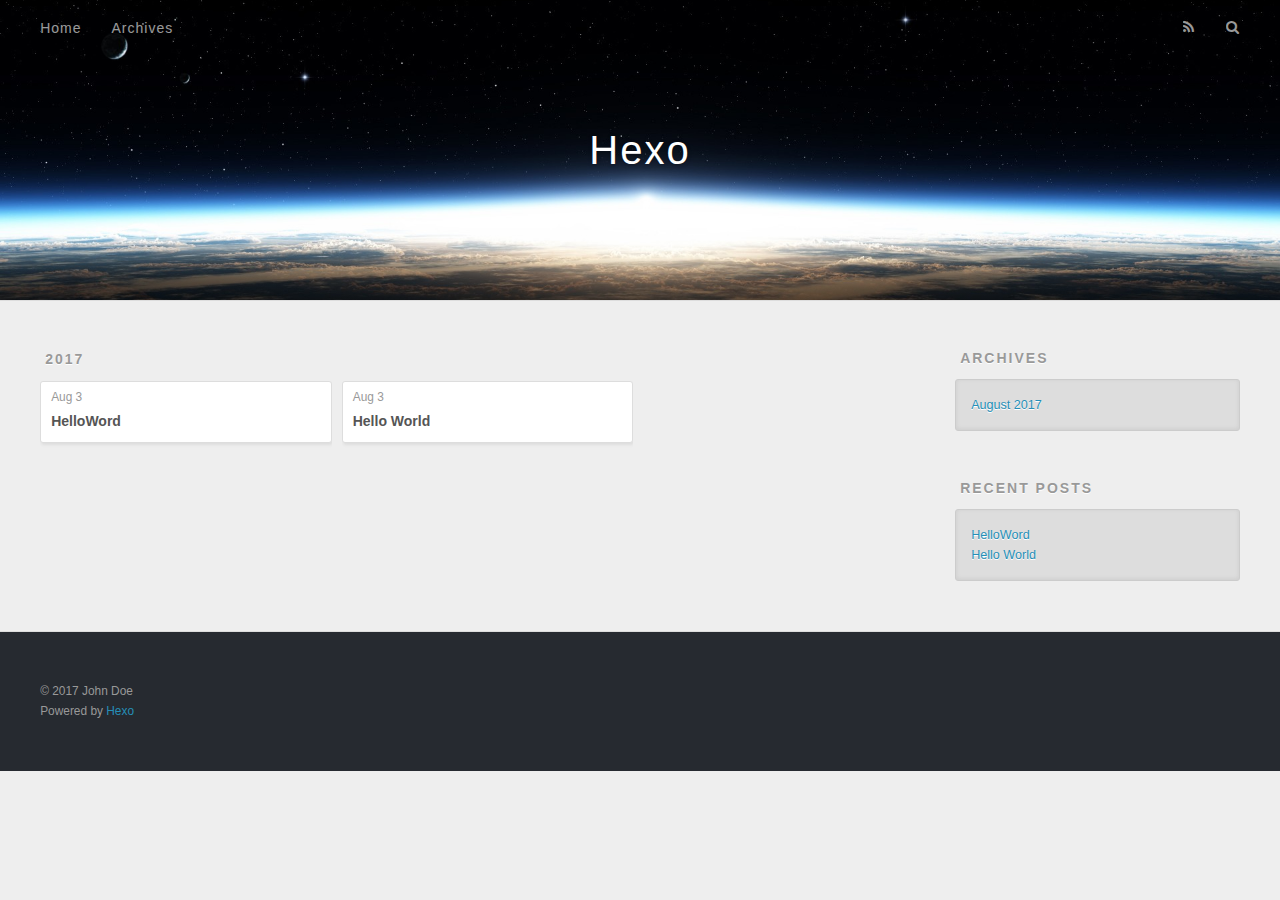
==== archives/index.html @ 1ee6a52c "Site updated: 2017-08-03 22:59:28" ====
<!DOCTYPE html>
<html>
<head>
  <meta charset="utf-8">
  
  <title>Archives | Hexo</title>
  <meta name="viewport" content="width=device-width, initial-scale=1, maximum-scale=1">
  <meta property="og:type" content="website">
<meta property="og:title" content="Hexo">
<meta property="og:url" content="http://yoursite.com/archives/index.html">
<meta property="og:site_name" content="Hexo">
<meta name="twitter:card" content="summary">
<meta name="twitter:title" content="Hexo">
  
    <link rel="alternate" href="/atom.xml" title="Hexo" type="application/atom+xml">
  
  
    <link rel="icon" href="/favicon.png">
  
  
    <link href="//fonts.googleapis.com/css?family=Source+Code+Pro" rel="stylesheet" type="text/css">
  
  <link rel="stylesheet" href="/css/style.css">
  

</head>

<body>
  <div id="container">
    <div id="wrap">
      <header id="header">
  <div id="banner"></div>
  <div id="header-outer" class="outer">
    <div id="header-title" class="inner">
      <h1 id="logo-wrap">
        <a href="/" id="logo">Hexo</a>
      </h1>
      
    </div>
    <div id="header-inner" class="inner">
      <nav id="main-nav">
        <a id="main-nav-toggle" class="nav-icon"></a>
        
          <a class="main-nav-link" href="/">Home</a>
        
          <a class="main-nav-link" href="/archives">Archives</a>
        
      </nav>
      <nav id="sub-nav">
        
          <a id="nav-rss-link" class="nav-icon" href="/atom.xml" title="RSS Feed"></a>
        
        <a id="nav-search-btn" class="nav-icon" title="Search"></a>
      </nav>
      <div id="search-form-wrap">
        <form action="//google.com/search" method="get" accept-charset="UTF-8" class="search-form"><input type="search" name="q" class="search-form-input" placeholder="Search"><button type="submit" class="search-form-submit">&#xF002;</button><input type="hidden" name="sitesearch" value="http://yoursite.com"></form>
      </div>
    </div>
  </div>
</header>
      <div class="outer">
        <section id="main">
  
  
    
    
      
      
      <section class="archives-wrap">
        <div class="archive-year-wrap">
          <a href="/archives/2017" class="archive-year">2017</a>
        </div>
        <div class="archives">
    
    <article class="archive-article archive-type-post">
  <div class="archive-article-inner">
    <header class="archive-article-header">
      <a href="/2017/08/03/HelloWord/" class="archive-article-date">
  <time datetime="2017-08-03T14:56:42.000Z" itemprop="datePublished">Aug 3</time>
</a>
      
  
    <h1 itemprop="name">
      <a class="archive-article-title" href="/2017/08/03/HelloWord/">HelloWord</a>
    </h1>
  

    </header>
  </div>
</article>
  
    
    
    <article class="archive-article archive-type-post">
  <div class="archive-article-inner">
    <header class="archive-article-header">
      <a href="/2017/08/03/hello-world/" class="archive-article-date">
  <time datetime="2017-08-03T14:34:17.000Z" itemprop="datePublished">Aug 3</time>
</a>
      
  
    <h1 itemprop="name">
      <a class="archive-article-title" href="/2017/08/03/hello-world/">Hello World</a>
    </h1>
  

    </header>
  </div>
</article>
  
  
    </div></section>
  

</section>
        
          <aside id="sidebar">
  
    

  
    

  
    
  
    
  <div class="widget-wrap">
    <h3 class="widget-title">Archives</h3>
    <div class="widget">
      <ul class="archive-list"><li class="archive-list-item"><a class="archive-list-link" href="/archives/2017/08/">August 2017</a></li></ul>
    </div>
  </div>


  
    
  <div class="widget-wrap">
    <h3 class="widget-title">Recent Posts</h3>
    <div class="widget">
      <ul>
        
          <li>
            <a href="/2017/08/03/HelloWord/">HelloWord</a>
          </li>
        
          <li>
            <a href="/2017/08/03/hello-world/">Hello World</a>
          </li>
        
      </ul>
    </div>
  </div>

  
</aside>
        
      </div>
      <footer id="footer">
  
  <div class="outer">
    <div id="footer-info" class="inner">
      &copy; 2017 John Doe<br>
      Powered by <a href="http://hexo.io/" target="_blank">Hexo</a>
    </div>
  </div>
</footer>
    </div>
    <nav id="mobile-nav">
  
    <a href="/" class="mobile-nav-link">Home</a>
  
    <a href="/archives" class="mobile-nav-link">Archives</a>
  
</nav>
    

<script src="//ajax.googleapis.com/ajax/libs/jquery/2.0.3/jquery.min.js"></script>


  <link rel="stylesheet" href="/fancybox/jquery.fancybox.css">
  <script src="/fancybox/jquery.fancybox.pack.js"></script>


<script src="/js/script.js"></script>

  </div>
</body>
</html>
---- css/style.css ----
body {
  width: 100%;
}
body:before,
body:after {
  content: "";
  display: table;
}
body:after {
  clear: both;
}
html,
body,
div,
span,
applet,
object,
iframe,
h1,
h2,
h3,
h4,
h5,
h6,
p,
blockquote,
pre,
a,
abbr,
acronym,
address,
big,
cite,
code,
del,
dfn,
em,
img,
ins,
kbd,
q,
s,
samp,
small,
strike,
strong,
sub,
sup,
tt,
var,
dl,
dt,
dd,
ol,
ul,
li,
fieldset,
form,
label,
legend,
table,
caption,
tbody,
tfoot,
thead,
tr,
th,
td {
  margin: 0;
  padding: 0;
  border: 0;
  outline: 0;
  font-weight: inherit;
  font-style: inherit;
  font-family: inherit;
  font-size: 100%;
  vertical-align: baseline;
}
body {
  line-height: 1;
  color: #000;
  background: #fff;
}
ol,
ul {
  list-style: none;
}
table {
  border-collapse: separate;
  border-spacing: 0;
  vertical-align: middle;
}
caption,
th,
td {
  text-align: left;
  font-weight: normal;
  vertical-align: middle;
}
a img {
  border: none;
}
input,
button {
  margin: 0;
  padding: 0;
}
input::-moz-focus-inner,
button::-moz-focus-inner {
  border: 0;
  padding: 0;
}
@font-face {
  font-family: FontAwesome;
  font-style: normal;
  font-weight: normal;
  src: url("fonts/fontawesome-webfont.eot?v=#4.0.3");
  src: url("fonts/fontawesome-webfont.eot?#iefix&v=#4.0.3") format("embedded-opentype"), url("fonts/fontawesome-webfont.woff?v=#4.0.3") format("woff"), url("fonts/fontawesome-webfont.ttf?v=#4.0.3") format("truetype"), url("fonts/fontawesome-webfont.svg#fontawesomeregular?v=#4.0.3") format("svg");
}
html,
body,
#container {
  height: 100%;
}
body {
  background: #eee;
  font: 14px "Helvetica Neue", Helvetica, Arial, sans-serif;
  -webkit-text-size-adjust: 100%;
}
.outer {
  max-width: 1220px;
  margin: 0 auto;
  padding: 0 20px;
}
.outer:before,
.outer:after {
  content: "";
  display: table;
}
.outer:after {
  clear: both;
}
.inner {
  display: inline;
  float: left;
  width: 98.33333333333333%;
  margin: 0 0.833333333333333%;
}
.left,
.alignleft {
  float: left;
}
.right,
.alignright {
  float: right;
}
.clear {
  clear: both;
}
#container {
  position: relative;
}
.mobile-nav-on {
  overflow: hidden;
}
#wrap {
  height: 100%;
  width: 100%;
  position: absolute;
  top: 0;
  left: 0;
  -webkit-transition: 0.2s ease-out;
  -moz-transition: 0.2s ease-out;
  -ms-transition: 0.2s ease-out;
  transition: 0.2s ease-out;
  z-index: 1;
  background: #eee;
}
.mobile-nav-on #wrap {
  left: 280px;
}
@media screen and (min-width: 768px) {
  #main {
    display: inline;
    float: left;
    width: 73.33333333333333%;
    margin: 0 0.833333333333333%;
  }
}
.article-date,
.article-category-link,
.archive-year,
.widget-title {
  text-decoration: none;
  text-transform: uppercase;
  letter-spacing: 2px;
  color: #999;
  margin-bottom: 1em;
  margin-left: 5px;
  line-height: 1em;
  text-shadow: 0 1px #fff;
  font-weight: bold;
}
.article-inner,
.archive-article-inner {
  background: #fff;
  -webkit-box-shadow: 1px 2px 3px #ddd;
  box-shadow: 1px 2px 3px #ddd;
  border: 1px solid #ddd;
  border-radius: 3px;
}
.article-entry h1,
.widget h1 {
  font-size: 2em;
}
.article-entry h2,
.widget h2 {
  font-size: 1.5em;
}
.article-entry h3,
.widget h3 {
  font-size: 1.3em;
}
.article-entry h4,
.widget h4 {
  font-size: 1.2em;
}
.article-entry h5,
.widget h5 {
  font-size: 1em;
}
.article-entry h6,
.widget h6 {
  font-size: 1em;
  color: #999;
}
.article-entry hr,
.widget hr {
  border: 1px dashed #ddd;
}
.article-entry strong,
.widget strong {
  font-weight: bold;
}
.article-entry em,
.widget em,
.article-entry cite,
.widget cite {
  font-style: italic;
}
.article-entry sup,
.widget sup,
.article-entry sub,
.widget sub {
  font-size: 0.75em;
  line-height: 0;
  position: relative;
  vertical-align: baseline;
}
.article-entry sup,
.widget sup {
  top: -0.5em;
}
.article-entry sub,
.widget sub {
  bottom: -0.2em;
}
.article-entry small,
.widget small {
  font-size: 0.85em;
}
.article-entry acronym,
.widget acronym,
.article-entry abbr,
.widget abbr {
  border-bottom: 1px dotted;
}
.article-entry ul,
.widget ul,
.article-entry ol,
.widget ol,
.article-entry dl,
.widget dl {
  margin: 0 20px;
  line-height: 1.6em;
}
.article-entry ul ul,
.widget ul ul,
.article-entry ol ul,
.widget ol ul,
.article-entry ul ol,
.widget ul ol,
.article-entry ol ol,
.widget ol ol {
  margin-top: 0;
  margin-bottom: 0;
}
.article-entry ul,
.widget ul {
  list-style: disc;
}
.article-entry ol,
.widget ol {
  list-style: decimal;
}
.article-entry dt,
.widget dt {
  font-weight: bold;
}
#header {
  height: 300px;
  position: relative;
  border-bottom: 1px solid #ddd;
}
#header:before,
#header:after {
  content: "";
  position: absolute;
  left: 0;
  right: 0;
  height: 40px;
}
#header:before {
  top: 0;
  background: -webkit-linear-gradient(rgba(0,0,0,0.2), transparent);
  background: -moz-linear-gradient(rgba(0,0,0,0.2), transparent);
  background: -ms-linear-gradient(rgba(0,0,0,0.2), transparent);
  background: linear-gradient(rgba(0,0,0,0.2), transparent);
}
#header:after {
  bottom: 0;
  background: -webkit-linear-gradient(transparent, rgba(0,0,0,0.2));
  background: -moz-linear-gradient(transparent, rgba(0,0,0,0.2));
  background: -ms-linear-gradient(transparent, rgba(0,0,0,0.2));
  background: linear-gradient(transparent, rgba(0,0,0,0.2));
}
#header-outer {
  height: 100%;
  position: relative;
}
#header-inner {
  position: relative;
  overflow: hidden;
}
#banner {
  position: absolute;
  top: 0;
  left: 0;
  width: 100%;
  height: 100%;
  background: url("images/banner.jpg") center #000;
  -webkit-background-size: cover;
  -moz-background-size: cover;
  background-size: cover;
  z-index: -1;
}
#header-title {
  text-align: center;
  height: 40px;
  position: absolute;
  top: 50%;
  left: 0;
  margin-top: -20px;
}
#logo,
#subtitle {
  text-decoration: none;
  color: #fff;
  font-weight: 300;
  text-shadow: 0 1px 4px rgba(0,0,0,0.3);
}
#logo {
  font-size: 40px;
  line-height: 40px;
  letter-spacing: 2px;
}
#subtitle {
  font-size: 16px;
  line-height: 16px;
  letter-spacing: 1px;
}
#subtitle-wrap {
  margin-top: 16px;
}
#main-nav {
  float: left;
  margin-left: -15px;
}
.nav-icon,
.main-nav-link {
  float: left;
  color: #fff;
  opacity: 0.6;
  text-decoration: none;
  text-shadow: 0 1px rgba(0,0,0,0.2);
  -webkit-transition: opacity 0.2s;
  -moz-transition: opacity 0.2s;
  -ms-transition: opacity 0.2s;
  transition: opacity 0.2s;
  display: block;
  padding: 20px 15px;
}
.nav-icon:hover,
.main-nav-link:hover {
  opacity: 1;
}
.nav-icon {
  font-family: FontAwesome;
  text-align: center;
  font-size: 14px;
  width: 14px;
  height: 14px;
  padding: 20px 15px;
  position: relative;
  cursor: pointer;
}
.main-nav-link {
  font-weight: 300;
  letter-spacing: 1px;
}
@media screen and (max-width: 479px) {
  .main-nav-link {
    display: none;
  }
}
#main-nav-toggle {
  display: none;
}
#main-nav-toggle:before {
  content: "\f0c9";
}
@media screen and (max-width: 479px) {
  #main-nav-toggle {
    display: block;
  }
}
#sub-nav {
  float: right;
  margin-right: -15px;
}
#nav-rss-link:before {
  content: "\f09e";
}
#nav-search-btn:before {
  content: "\f002";
}
#search-form-wrap {
  position: absolute;
  top: 15px;
  width: 150px;
  height: 30px;
  right: -150px;
  opacity: 0;
  -webkit-transition: 0.2s ease-out;
  -moz-transition: 0.2s ease-out;
  -ms-transition: 0.2s ease-out;
  transition: 0.2s ease-out;
}
#search-form-wrap.on {
  opacity: 1;
  right: 0;
}
@media screen and (max-width: 479px) {
  #search-form-wrap {
    width: 100%;
    right: -100%;
  }
}
.search-form {
  position: absolute;
  top: 0;
  left: 0;
  right: 0;
  background: #fff;
  padding: 5px 15px;
  border-radius: 15px;
  -webkit-box-shadow: 0 0 10px rgba(0,0,0,0.3);
  box-shadow: 0 0 10px rgba(0,0,0,0.3);
}
.search-form-input {
  border: none;
  background: none;
  color: #555;
  width: 100%;
  font: 13px "Helvetica Neue", Helvetica, Arial, sans-serif;
  outline: none;
}
.search-form-input::-webkit-search-results-decoration,
.search-form-input::-webkit-search-cancel-button {
  -webkit-appearance: none;
}
.search-form-submit {
  position: absolute;
  top: 50%;
  right: 10px;
  margin-top: -7px;
  font: 13px FontAwesome;
  border: none;
  background: none;
  color: #bbb;
  cursor: pointer;
}
.search-form-submit:hover,
.search-form-submit:focus {
  color: #777;
}
.article {
  margin: 50px 0;
}
.article-inner {
  overflow: hidden;
}
.article-meta:before,
.article-meta:after {
  content: "";
  display: table;
}
.article-meta:after {
  clear: both;
}
.article-date {
  float: left;
}
.article-category {
  float: left;
  line-height: 1em;
  color: #ccc;
  text-shadow: 0 1px #fff;
  margin-left: 8px;
}
.article-category:before {
  content: "\2022";
}
.article-category-link {
  margin: 0 12px 1em;
}
.article-header {
  padding: 20px 20px 0;
}
.article-title {
  text-decoration: none;
  font-size: 2em;
  font-weight: bold;
  color: #555;
  line-height: 1.1em;
  -webkit-transition: color 0.2s;
  -moz-transition: color 0.2s;
  -ms-transition: color 0.2s;
  transition: color 0.2s;
}
a.article-title:hover {
  color: #258fb8;
}
.article-entry {
  color: #555;
  padding: 0 20px;
}
.article-entry:before,
.article-entry:after {
  content: "";
  display: table;
}
.article-entry:after {
  clear: both;
}
.article-entry p,
.article-entry table {
  line-height: 1.6em;
  margin: 1.6em 0;
}
.article-entry h1,
.article-entry h2,
.article-entry h3,
.article-entry h4,
.article-entry h5,
.article-entry h6 {
  font-weight: bold;
}
.article-entry h1,
.article-entry h2,
.article-entry h3,
.article-entry h4,
.article-entry h5,
.article-entry h6 {
  line-height: 1.1em;
  margin: 1.1em 0;
}
.article-entry a {
  color: #258fb8;
  text-decoration: none;
}
.article-entry a:hover {
  text-decoration: underline;
}
.article-entry ul,
.article-entry ol,
.article-entry dl {
  margin-top: 1.6em;
  margin-bottom: 1.6em;
}
.article-entry img,
.article-entry video {
  max-width: 100%;
  height: auto;
  display: block;
  margin: auto;
}
.article-entry iframe {
  border: none;
}
.article-entry table {
  width: 100%;
  border-collapse: collapse;
  border-spacing: 0;
}
.article-entry th {
  font-weight: bold;
  border-bottom: 3px solid #ddd;
  padding-bottom: 0.5em;
}
.article-entry td {
  border-bottom: 1px solid #ddd;
  padding: 10px 0;
}
.article-entry blockquote {
  font-family: Georgia, "Times New Roman", serif;
  font-size: 1.4em;
  margin: 1.6em 20px;
  text-align: center;
}
.article-entry blockquote footer {
  font-size: 14px;
  margin: 1.6em 0;
  font-family: "Helvetica Neue", Helvetica, Arial, sans-serif;
}
.article-entry blockquote footer cite:before {
  content: "—";
  padding: 0 0.5em;
}
.article-entry .pullquote {
  text-align: left;
  width: 45%;
  margin: 0;
}
.article-entry .pullquote.left {
  margin-left: 0.5em;
  margin-right: 1em;
}
.article-entry .pullquote.right {
  margin-right: 0.5em;
  margin-left: 1em;
}
.article-entry .caption {
  color: #999;
  display: block;
  font-size: 0.9em;
  margin-top: 0.5em;
  position: relative;
  text-align: center;
}
.article-entry .video-container {
  position: relative;
  padding-top: 56.25%;
  height: 0;
  overflow: hidden;
}
.article-entry .video-container iframe,
.article-entry .video-container object,
.article-entry .video-container embed {
  position: absolute;
  top: 0;
  left: 0;
  width: 100%;
  height: 100%;
  margin-top: 0;
}
.article-more-link a {
  display: inline-block;
  line-height: 1em;
  padding: 6px 15px;
  border-radius: 15px;
  background: #eee;
  color: #999;
  text-shadow: 0 1px #fff;
  text-decoration: none;
}
.article-more-link a:hover {
  background: #258fb8;
  color: #fff;
  text-decoration: none;
  text-shadow: 0 1px #1e7293;
}
.article-footer {
  font-size: 0.85em;
  line-height: 1.6em;
  border-top: 1px solid #ddd;
  padding-top: 1.6em;
  margin: 0 20px 20px;
}
.article-footer:before,
.article-footer:after {
  content: "";
  display: table;
}
.article-footer:after {
  clear: both;
}
.article-footer a {
  color: #999;
  text-decoration: none;
}
.article-footer a:hover {
  color: #555;
}
.article-tag-list-item {
  float: left;
  margin-right: 10px;
}
.article-tag-list-link:before {
  content: "#";
}
.article-comment-link {
  float: right;
}
.article-comment-link:before {
  content: "\f075";
  font-family: FontAwesome;
  padding-right: 8px;
}
.article-share-link {
  cursor: pointer;
  float: right;
  margin-left: 20px;
}
.article-share-link:before {
  content: "\f064";
  font-family: FontAwesome;
  padding-right: 6px;
}
#article-nav {
  position: relative;
}
#article-nav:before,
#article-nav:after {
  content: "";
  display: table;
}
#article-nav:after {
  clear: both;
}
@media screen and (min-width: 768px) {
  #article-nav {
    margin: 50px 0;
  }
  #article-nav:before {
    width: 8px;
    height: 8px;
    position: absolute;
    top: 50%;
    left: 50%;
    margin-top: -4px;
    margin-left: -4px;
    content: "";
    border-radius: 50%;
    background: #ddd;
    -webkit-box-shadow: 0 1px 2px #fff;
    box-shadow: 0 1px 2px #fff;
  }
}
.article-nav-link-wrap {
  text-decoration: none;
  text-shadow: 0 1px #fff;
  color: #999;
  -webkit-box-sizing: border-box;
  -moz-box-sizing: border-box;
  box-sizing: border-box;
  margin-top: 50px;
  text-align: center;
  display: block;
}
.article-nav-link-wrap:hover {
  color: #555;
}
@media screen and (min-width: 768px) {
  .article-nav-link-wrap {
    width: 50%;
    margin-top: 0;
  }
}
@media screen and (min-width: 768px) {
  #article-nav-newer {
    float: left;
    text-align: right;
    padding-right: 20px;
  }
}
@media screen and (min-width: 768px) {
  #article-nav-older {
    float: right;
    text-align: left;
    padding-left: 20px;
  }
}
.article-nav-caption {
  text-transform: uppercase;
  letter-spacing: 2px;
  color: #ddd;
  line-height: 1em;
  font-weight: bold;
}
#article-nav-newer .article-nav-caption {
  margin-right: -2px;
}
.article-nav-title {
  font-size: 0.85em;
  line-height: 1.6em;
  margin-top: 0.5em;
}
.article-share-box {
  position: absolute;
  display: none;
  background: #fff;
  -webkit-box-shadow: 1px 2px 10px rgba(0,0,0,0.2);
  box-shadow: 1px 2px 10px rgba(0,0,0,0.2);
  border-radius: 3px;
  margin-left: -145px;
  overflow: hidden;
  z-index: 1;
}
.article-share-box.on {
  display: block;
}
.article-share-input {
  width: 100%;
  background: none;
  -webkit-box-sizing: border-box;
  -moz-box-sizing: border-box;
  box-sizing: border-box;
  font: 14px "Helvetica Neue", Helvetica, Arial, sans-serif;
  padding: 0 15px;
  color: #555;
  outline: none;
  border: 1px solid #ddd;
  border-radius: 3px 3px 0 0;
  height: 36px;
  line-height: 36px;
}
.article-share-links {
  background: #eee;
}
.article-share-links:before,
.article-share-links:after {
  content: "";
  display: table;
}
.article-share-links:after {
  clear: both;
}
.article-share-twitter,
.article-share-facebook,
.article-share-pinterest,
.article-share-google {
  width: 50px;
  height: 36px;
  display: block;
  float: left;
  position: relative;
  color: #999;
  text-shadow: 0 1px #fff;
}
.article-share-twitter:before,
.article-share-facebook:before,
.article-share-pinterest:before,
.article-share-google:before {
  font-size: 20px;
  font-family: FontAwesome;
  width: 20px;
  height: 20px;
  position: absolute;
  top: 50%;
  left: 50%;
  margin-top: -10px;
  margin-left: -10px;
  text-align: center;
}
.article-share-twitter:hover,
.article-share-facebook:hover,
.article-share-pinterest:hover,
.article-share-google:hover {
  color: #fff;
}
.article-share-twitter:before {
  content: "\f099";
}
.article-share-twitter:hover {
  background: #00aced;
  text-shadow: 0 1px #008abe;
}
.article-share-facebook:before {
  content: "\f09a";
}
.article-share-facebook:hover {
  background: #3b5998;
  text-shadow: 0 1px #2f477a;
}
.article-share-pinterest:before {
  content: "\f0d2";
}
.article-share-pinterest:hover {
  background: #cb2027;
  text-shadow: 0 1px #a21a1f;
}
.article-share-google:before {
  content: "\f0d5";
}
.article-share-google:hover {
  background: #dd4b39;
  text-shadow: 0 1px #be3221;
}
.article-gallery {
  background: #000;
  position: relative;
}
.article-gallery-photos {
  position: relative;
  overflow: hidden;
}
.article-gallery-img {
  display: none;
  max-width: 100%;
}
.article-gallery-img:first-child {
  display: block;
}
.article-gallery-img.loaded {
  position: absolute;
  display: block;
}
.article-gallery-img img {
  display: block;
  max-width: 100%;
  margin: 0 auto;
}
#comments {
  background: #fff;
  -webkit-box-shadow: 1px 2px 3px #ddd;
  box-shadow: 1px 2px 3px #ddd;
  padding: 20px;
  border: 1px solid #ddd;
  border-radius: 3px;
  margin: 50px 0;
}
#comments a {
  color: #258fb8;
}
.archives-wrap {
  margin: 50px 0;
}
.archives:before,
.archives:after {
  content: "";
  display: table;
}
.archives:after {
  clear: both;
}
.archive-year-wrap {
  margin-bottom: 1em;
}
.archives {
  -webkit-column-gap: 10px;
  -moz-column-gap: 10px;
  column-gap: 10px;
}
@media screen and (min-width: 480px) and (max-width: 767px) {
  .archives {
    -webkit-column-count: 2;
    -moz-column-count: 2;
    column-count: 2;
  }
}
@media screen and (min-width: 768px) {
  .archives {
    -webkit-column-count: 3;
    -moz-column-count: 3;
    column-count: 3;
  }
}
.archive-article {
  -webkit-column-break-inside: avoid;
  page-break-inside: avoid;
  overflow: hidden;
  break-inside: avoid-column;
}
.archive-article-inner {
  padding: 10px;
  margin-bottom: 15px;
}
.archive-article-title {
  text-decoration: none;
  font-weight: bold;
  color: #555;
  -webkit-transition: color 0.2s;
  -moz-transition: color 0.2s;
  -ms-transition: color 0.2s;
  transition: color 0.2s;
  line-height: 1.6em;
}
.archive-article-title:hover {
  color: #258fb8;
}
.archive-article-footer {
  margin-top: 1em;
}
.archive-article-date {
  color: #999;
  text-decoration: none;
  font-size: 0.85em;
  line-height: 1em;
  margin-bottom: 0.5em;
  display: block;
}
#page-nav {
  margin: 50px auto;
  background: #fff;
  -webkit-box-shadow: 1px 2px 3px #ddd;
  box-shadow: 1px 2px 3px #ddd;
  border: 1px solid #ddd;
  border-radius: 3px;
  text-align: center;
  color: #999;
  overflow: hidden;
}
#page-nav:before,
#page-nav:after {
  content: "";
  display: table;
}
#page-nav:after {
  clear: both;
}
#page-nav a,
#page-nav span {
  padding: 10px 20px;
  line-height: 1;
  height: 2ex;
}
#page-nav a {
  color: #999;
  text-decoration: none;
}
#page-nav a:hover {
  background: #999;
  color: #fff;
}
#page-nav .prev {
  float: left;
}
#page-nav .next {
  float: right;
}
#page-nav .page-number {
  display: inline-block;
}
@media screen and (max-width: 479px) {
  #page-nav .page-number {
    display: none;
  }
}
#page-nav .current {
  color: #555;
  font-weight: bold;
}
#page-nav .space {
  color: #ddd;
}
#footer {
  background: #262a30;
  padding: 50px 0;
  border-top: 1px solid #ddd;
  color: #999;
}
#footer a {
  color: #258fb8;
  text-decoration: none;
}
#footer a:hover {
  text-decoration: underline;
}
#footer-info {
  line-height: 1.6em;
  font-size: 0.85em;
}
.article-entry pre,
.article-entry .highlight {
  background: #2d2d2d;
  margin: 0 -20px;
  padding: 15px 20px;
  border-style: solid;
  border-color: #ddd;
  border-width: 1px 0;
  overflow: auto;
  color: #ccc;
  line-height: 22.400000000000002px;
}
.article-entry .highlight .gutter pre,
.article-entry .gist .gist-file .gist-data .line-numbers {
  color: #666;
  font-size: 0.85em;
}
.article-entry pre,
.article-entry code {
  font-family: "Source Code Pro", Consolas, Monaco, Menlo, Consolas, monospace;
}
.article-entry code {
  background: #eee;
  text-shadow: 0 1px #fff;
  padding: 0 0.3em;
}
.article-entry pre code {
  background: none;
  text-shadow: none;
  padding: 0;
}
.article-entry .highlight pre {
  border: none;
  margin: 0;
  padding: 0;
}
.article-entry .highlight table {
  margin: 0;
  width: auto;
}
.article-entry .highlight td {
  border: none;
  padding: 0;
}
.article-entry .highlight figcaption {
  font-size: 0.85em;
  color: #999;
  line-height: 1em;
  margin-bottom: 1em;
}
.article-entry .highlight figcaption:before,
.article-entry .highlight figcaption:after {
  content: "";
  display: table;
}
.article-entry .highlight figcaption:after {
  clear: both;
}
.article-entry .highlight figcaption a {
  float: right;
}
.article-entry .highlight .gutter pre {
  text-align: right;
  padding-right: 20px;
}
.article-entry .highlight .line {
  height: 22.400000000000002px;
}
.article-entry .highlight .line.marked {
  background: #515151;
}
.article-entry .gist {
  margin: 0 -20px;
  border-style: solid;
  border-color: #ddd;
  border-width: 1px 0;
  background: #2d2d2d;
  padding: 15px 20px 15px 0;
}
.article-entry .gist .gist-file {
  border: none;
  font-family: "Source Code Pro", Consolas, Monaco, Menlo, Consolas, monospace;
  margin: 0;
}
.article-entry .gist .gist-file .gist-data {
  background: none;
  border: none;
}
.article-entry .gist .gist-file .gist-data .line-numbers {
  background: none;
  border: none;
  padding: 0 20px 0 0;
}
.article-entry .gist .gist-file .gist-data .line-data {
  padding: 0 !important;
}
.article-entry .gist .gist-file .highlight {
  margin: 0;
  padding: 0;
  border: none;
}
.article-entry .gist .gist-file .gist-meta {
  background: #2d2d2d;
  color: #999;
  font: 0.85em "Helvetica Neue", Helvetica, Arial, sans-serif;
  text-shadow: 0 0;
  padding: 0;
  margin-top: 1em;
  margin-left: 20px;
}
.article-entry .gist .gist-file .gist-meta a {
  color: #258fb8;
  font-weight: normal;
}
.article-entry .gist .gist-file .gist-meta a:hover {
  text-decoration: underline;
}
pre .comment,
pre .title {
  color: #999;
}
pre .variable,
pre .attribute,
pre .tag,
pre .regexp,
pre .ruby .constant,
pre .xml .tag .title,
pre .xml .pi,
pre .xml .doctype,
pre .html .doctype,
pre .css .id,
pre .css .class,
pre .css .pseudo {
  color: #f2777a;
}
pre .number,
pre .preprocessor,
pre .built_in,
pre .literal,
pre .params,
pre .constant {
  color: #f99157;
}
pre .class,
pre .ruby .class .title,
pre .css .rules .attribute {
  color: #9c9;
}
pre .string,
pre .value,
pre .inheritance,
pre .header,
pre .ruby .symbol,
pre .xml .cdata {
  color: #9c9;
}
pre .css .hexcolor {
  color: #6cc;
}
pre .function,
pre .python .decorator,
pre .python .title,
pre .ruby .function .title,
pre .ruby .title .keyword,
pre .perl .sub,
pre .javascript .title,
pre .coffeescript .title {
  color: #69c;
}
pre .keyword,
pre .javascript .function {
  color: #c9c;
}
@media screen and (max-width: 479px) {
  #mobile-nav {
    position: absolute;
    top: 0;
    left: 0;
    width: 280px;
    height: 100%;
    background: #191919;
    border-right: 1px solid #fff;
  }
}
@media screen and (max-width: 479px) {
  .mobile-nav-link {
    display: block;
    color: #999;
    text-decoration: none;
    padding: 15px 20px;
    font-weight: bold;
  }
  .mobile-nav-link:hover {
    color: #fff;
  }
}
@media screen and (min-width: 768px) {
  #sidebar {
    display: inline;
    float: left;
    width: 23.333333333333332%;
    margin: 0 0.833333333333333%;
  }
}
.widget-wrap {
  margin: 50px 0;
}
.widget {
  color: #777;
  text-shadow: 0 1px #fff;
  background: #ddd;
  -webkit-box-shadow: 0 -1px 4px #ccc inset;
  box-shadow: 0 -1px 4px #ccc inset;
  border: 1px solid #ccc;
  padding: 15px;
  border-radius: 3px;
}
.widget a {
  color: #258fb8;
  text-decoration: none;
}
.widget a:hover {
  text-decoration: underline;
}
.widget ul ul,
.widget ol ul,
.widget dl ul,
.widget ul ol,
.widget ol ol,
.widget dl ol,
.widget ul dl,
.widget ol dl,
.widget dl dl {
  margin-left: 15px;
  list-style: disc;
}
.widget {
  line-height: 1.6em;
  word-wrap: break-word;
  font-size: 0.9em;
}
.widget ul,
.widget ol {
  list-style: none;
  margin: 0;
}
.widget ul ul,
.widget ol ul,
.widget ul ol,
.widget ol ol {
  margin: 0 20px;
}
.widget ul ul,
.widget ol ul {
  list-style: disc;
}
.widget ul ol,
.widget ol ol {
  list-style: decimal;
}
.category-list-count,
.tag-list-count,
.archive-list-count {
  padding-left: 5px;
  color: #999;
  font-size: 0.85em;
}
.category-list-count:before,
.tag-list-count:before,
.archive-list-count:before {
  content: "(";
}
.category-list-count:after,
.tag-list-count:after,
.archive-list-count:after {
  content: ")";
}
.tagcloud a {
  margin-right: 5px;
  display: inline-block;
}
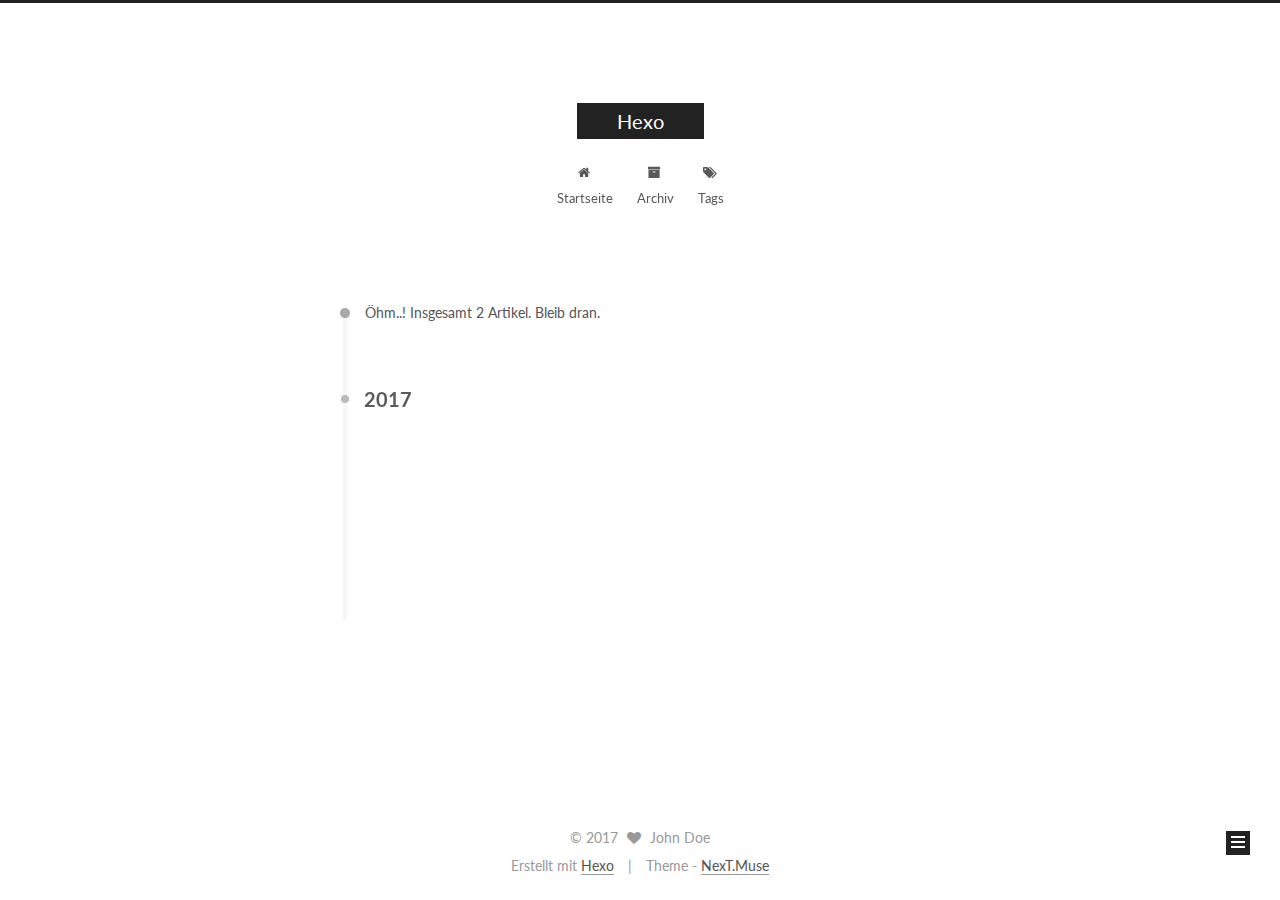
==== commit 75a1126c: "Site updated: 2017-08-03 23:15:42" ====
--- a/archives/index.html
+++ b/archives/index.html
@@ -1,189 +1,596 @@
 <!DOCTYPE html>
-<html>
+
+
+
+  
+
+
+<html class="theme-next muse use-motion" lang="">
 <head>
-  <meta charset="utf-8">
-  
-  <title>Archives | Hexo</title>
-  <meta name="viewport" content="width=device-width, initial-scale=1, maximum-scale=1">
-  <meta property="og:type" content="website">
+  <meta charset="UTF-8"/>
+<meta http-equiv="X-UA-Compatible" content="IE=edge" />
+<meta name="viewport" content="width=device-width, initial-scale=1, maximum-scale=1"/>
+<meta name="theme-color" content="#222">
+
+
+
+
+
+
+
+
+
+<meta http-equiv="Cache-Control" content="no-transform" />
+<meta http-equiv="Cache-Control" content="no-siteapp" />
+
+
+
+
+
+
+
+
+
+
+
+
+
+
+
+  
+  
+  <link href="/lib/fancybox/source/jquery.fancybox.css?v=2.1.5" rel="stylesheet" type="text/css" />
+
+
+
+
+  
+  
+  
+  
+
+  
+    
+    
+  
+
+  
+
+  
+
+  
+
+  
+
+  
+    
+    
+    <link href="//fonts.googleapis.com/css?family=Lato:300,300italic,400,400italic,700,700italic&subset=latin,latin-ext" rel="stylesheet" type="text/css">
+  
+
+
+
+
+
+
+<link href="/lib/font-awesome/css/font-awesome.min.css?v=4.6.2" rel="stylesheet" type="text/css" />
+
+<link href="/css/main.css?v=5.1.2" rel="stylesheet" type="text/css" />
+
+
+  <meta name="keywords" content="Hexo, NexT" />
+
+
+
+
+
+
+
+
+  <link rel="shortcut icon" type="image/x-icon" href="/favicon.ico?v=5.1.2" />
+
+
+
+
+
+
+<meta property="og:type" content="website">
 <meta property="og:title" content="Hexo">
 <meta property="og:url" content="http://yoursite.com/archives/index.html">
 <meta property="og:site_name" content="Hexo">
 <meta name="twitter:card" content="summary">
 <meta name="twitter:title" content="Hexo">
-  
-    <link rel="alternate" href="/atom.xml" title="Hexo" type="application/atom+xml">
-  
-  
-    <link rel="icon" href="/favicon.png">
-  
-  
-    <link href="//fonts.googleapis.com/css?family=Source+Code+Pro" rel="stylesheet" type="text/css">
-  
-  <link rel="stylesheet" href="/css/style.css">
-  
+
+
+
+<script type="text/javascript" id="hexo.configurations">
+  var NexT = window.NexT || {};
+  var CONFIG = {
+    root: '/',
+    scheme: 'Muse',
+    sidebar: {"position":"left","display":"post","offset":12,"offset_float":12,"b2t":false,"scrollpercent":false,"onmobile":false},
+    fancybox: true,
+    tabs: true,
+    motion: true,
+    duoshuo: {
+      userId: '0',
+      author: 'Author'
+    },
+    algolia: {
+      applicationID: '',
+      apiKey: '',
+      indexName: '',
+      hits: {"per_page":10},
+      labels: {"input_placeholder":"Search for Posts","hits_empty":"We didn't find any results for the search: ${query}","hits_stats":"${hits} results found in ${time} ms"}
+    }
+  };
+</script>
+
+
+
+  <link rel="canonical" href="http://yoursite.com/archives/"/>
+
+
+
+
+
+  <title>Archiv | Hexo</title>
+  
+
+
+
+
+
+
+
+
+
+
+
+
+
 
 </head>
 
-<body>
-  <div id="container">
-    <div id="wrap">
-      <header id="header">
-  <div id="banner"></div>
-  <div id="header-outer" class="outer">
-    <div id="header-title" class="inner">
-      <h1 id="logo-wrap">
-        <a href="/" id="logo">Hexo</a>
-      </h1>
-      
+<body itemscope itemtype="http://schema.org/WebPage" lang="">
+
+  
+  
+    
+  
+
+  <div class="container sidebar-position-left  page-archive  ">
+    <div class="headband"></div>
+
+    <header id="header" class="header" itemscope itemtype="http://schema.org/WPHeader">
+      <div class="header-inner"><div class="site-brand-wrapper">
+  <div class="site-meta ">
+    
+
+    <div class="custom-logo-site-title">
+      <a href="/"  class="brand" rel="start">
+        <span class="logo-line-before"><i></i></span>
+        <span class="site-title">Hexo</span>
+        <span class="logo-line-after"><i></i></span>
+      </a>
     </div>
-    <div id="header-inner" class="inner">
-      <nav id="main-nav">
-        <a id="main-nav-toggle" class="nav-icon"></a>
-        
-          <a class="main-nav-link" href="/">Home</a>
-        
-          <a class="main-nav-link" href="/archives">Archives</a>
-        
-      </nav>
-      <nav id="sub-nav">
-        
-          <a id="nav-rss-link" class="nav-icon" href="/atom.xml" title="RSS Feed"></a>
-        
-        <a id="nav-search-btn" class="nav-icon" title="Search"></a>
-      </nav>
-      <div id="search-form-wrap">
-        <form action="//google.com/search" method="get" accept-charset="UTF-8" class="search-form"><input type="search" name="q" class="search-form-input" placeholder="Search"><button type="submit" class="search-form-submit">&#xF002;</button><input type="hidden" name="sitesearch" value="http://yoursite.com"></form>
+      
+        <p class="site-subtitle"></p>
+      
+  </div>
+
+  <div class="site-nav-toggle">
+    <button>
+      <span class="btn-bar"></span>
+      <span class="btn-bar"></span>
+      <span class="btn-bar"></span>
+    </button>
+  </div>
+</div>
+
+<nav class="site-nav">
+  
+
+  
+    <ul id="menu" class="menu">
+      
+        
+        <li class="menu-item menu-item-home">
+          <a href="/" rel="section">
+            
+              <i class="menu-item-icon fa fa-fw fa-home"></i> <br />
+            
+            Startseite
+          </a>
+        </li>
+      
+        
+        <li class="menu-item menu-item-archives">
+          <a href="/archives/" rel="section">
+            
+              <i class="menu-item-icon fa fa-fw fa-archive"></i> <br />
+            
+            Archiv
+          </a>
+        </li>
+      
+        
+        <li class="menu-item menu-item-tags">
+          <a href="/tags/" rel="section">
+            
+              <i class="menu-item-icon fa fa-fw fa-tags"></i> <br />
+            
+            Tags
+          </a>
+        </li>
+      
+
+      
+    </ul>
+  
+
+  
+</nav>
+
+
+
+ </div>
+    </header>
+
+    <main id="main" class="main">
+      <div class="main-inner">
+        <div class="content-wrap">
+          <div id="content" class="content">
+            
+
+  
+  
+  
+  <div class="post-block archive">
+    <div id="posts" class="posts-collapse">
+      <span class="archive-move-on"></span>
+
+      <span class="archive-page-counter">
+        
+        
+        
+          
+        
+        Öhm..! Insgesamt 2 Artikel. Bleib dran.
+      </span>
+
+      
+
+        
+        
+        
+
+        
+          
+          <div class="collection-title">
+            <h2 class="archive-year motion-element" id="archive-year-2017">2017</h2>
+          </div>
+        
+        
+
+        
+
+  <article class="post post-type-normal" itemscope itemtype="http://schema.org/Article">
+    <header class="post-header">
+
+      <h2 class="post-title">
+        
+            <a class="post-title-link" href="/2017/08/03/HelloWord/" itemprop="url">
+              
+                <span itemprop="name">HelloWord</span>
+              
+            </a>
+        
+      </h2>
+
+      <div class="post-meta">
+        <time class="post-time" itemprop="dateCreated"
+              datetime="2017-08-03T22:56:42+08:00"
+              content="2017-08-03" >
+          08-03
+        </time>
       </div>
+
+    </header>
+  </article>
+
+
+
+      
+
+        
+        
+        
+
+        
+        
+
+        
+
+  <article class="post post-type-normal" itemscope itemtype="http://schema.org/Article">
+    <header class="post-header">
+
+      <h2 class="post-title">
+        
+            <a class="post-title-link" href="/2017/08/03/hello-world/" itemprop="url">
+              
+                <span itemprop="name">Hello World</span>
+              
+            </a>
+        
+      </h2>
+
+      <div class="post-meta">
+        <time class="post-time" itemprop="dateCreated"
+              datetime="2017-08-03T22:34:17+08:00"
+              content="2017-08-03" >
+          08-03
+        </time>
+      </div>
+
+    </header>
+  </article>
+
+
+
+      
+
     </div>
   </div>
-</header>
-      <div class="outer">
-        <section id="main">
-  
-  
-    
-    
-      
-      
-      <section class="archives-wrap">
-        <div class="archive-year-wrap">
-          <a href="/archives/2017" class="archive-year">2017</a>
+  
+  
+  
+
+  
+
+
+
+          </div>
+          
+
+
+          
+
         </div>
-        <div class="archives">
-    
-    <article class="archive-article archive-type-post">
-  <div class="archive-article-inner">
-    <header class="archive-article-header">
-      <a href="/2017/08/03/HelloWord/" class="archive-article-date">
-  <time datetime="2017-08-03T14:56:42.000Z" itemprop="datePublished">Aug 3</time>
-</a>
-      
-  
-    <h1 itemprop="name">
-      <a class="archive-article-title" href="/2017/08/03/HelloWord/">HelloWord</a>
-    </h1>
-  
-
-    </header>
-  </div>
-</article>
-  
-    
-    
-    <article class="archive-article archive-type-post">
-  <div class="archive-article-inner">
-    <header class="archive-article-header">
-      <a href="/2017/08/03/hello-world/" class="archive-article-date">
-  <time datetime="2017-08-03T14:34:17.000Z" itemprop="datePublished">Aug 3</time>
-</a>
-      
-  
-    <h1 itemprop="name">
-      <a class="archive-article-title" href="/2017/08/03/hello-world/">Hello World</a>
-    </h1>
-  
-
-    </header>
-  </div>
-</article>
-  
-  
-    </div></section>
-  
-
-</section>
-        
-          <aside id="sidebar">
-  
-    
-
-  
-    
-
-  
-    
-  
-    
-  <div class="widget-wrap">
-    <h3 class="widget-title">Archives</h3>
-    <div class="widget">
-      <ul class="archive-list"><li class="archive-list-item"><a class="archive-list-link" href="/archives/2017/08/">August 2017</a></li></ul>
+        
+          
+  
+  <div class="sidebar-toggle">
+    <div class="sidebar-toggle-line-wrap">
+      <span class="sidebar-toggle-line sidebar-toggle-line-first"></span>
+      <span class="sidebar-toggle-line sidebar-toggle-line-middle"></span>
+      <span class="sidebar-toggle-line sidebar-toggle-line-last"></span>
     </div>
   </div>
 
-
-  
-    
-  <div class="widget-wrap">
-    <h3 class="widget-title">Recent Posts</h3>
-    <div class="widget">
-      <ul>
-        
-          <li>
-            <a href="/2017/08/03/HelloWord/">HelloWord</a>
-          </li>
-        
-          <li>
-            <a href="/2017/08/03/hello-world/">Hello World</a>
-          </li>
-        
-      </ul>
+  <aside id="sidebar" class="sidebar">
+    
+    <div class="sidebar-inner">
+
+      
+
+      
+
+      <section class="site-overview sidebar-panel sidebar-panel-active">
+        <div class="site-author motion-element" itemprop="author" itemscope itemtype="http://schema.org/Person">
+          <img class="site-author-image" itemprop="image"
+               src="/images/avatar.gif"
+               alt="John Doe" />
+          <p class="site-author-name" itemprop="name">John Doe</p>
+           
+              <p class="site-description motion-element" itemprop="description"></p>
+          
+        </div>
+        <nav class="site-state motion-element">
+
+          
+            <div class="site-state-item site-state-posts">
+              <a href="/archives/">
+                <span class="site-state-item-count">2</span>
+                <span class="site-state-item-name">Artikel</span>
+              </a>
+            </div>
+          
+
+          
+
+          
+
+        </nav>
+
+        
+
+        <div class="links-of-author motion-element">
+          
+        </div>
+
+        
+        
+
+        
+        
+
+        
+
+
+      </section>
+
+      
+
+      
+
     </div>
+  </aside>
+
+
+        
+      </div>
+    </main>
+
+    <footer id="footer" class="footer">
+      <div class="footer-inner">
+        <div class="copyright" >
+  
+  &copy; 
+  <span itemprop="copyrightYear">2017</span>
+  <span class="with-love">
+    <i class="fa fa-heart"></i>
+  </span>
+  <span class="author" itemprop="copyrightHolder">John Doe</span>
+</div>
+
+
+<div class="powered-by">
+  Erstellt mit  <a class="theme-link" href="https://hexo.io">Hexo</a>
+</div>
+
+<div class="theme-info">
+  Theme -
+  <a class="theme-link" href="https://github.com/iissnan/hexo-theme-next">
+    NexT.Muse
+  </a>
+</div>
+
+
+        
+
+        
+      </div>
+    </footer>
+
+    
+      <div class="back-to-top">
+        <i class="fa fa-arrow-up"></i>
+        
+      </div>
+    
+
   </div>
 
   
-</aside>
-        
-      </div>
-      <footer id="footer">
-  
-  <div class="outer">
-    <div id="footer-info" class="inner">
-      &copy; 2017 John Doe<br>
-      Powered by <a href="http://hexo.io/" target="_blank">Hexo</a>
-    </div>
-  </div>
-</footer>
-    </div>
-    <nav id="mobile-nav">
-  
-    <a href="/" class="mobile-nav-link">Home</a>
-  
-    <a href="/archives" class="mobile-nav-link">Archives</a>
-  
-</nav>
-    
-
-<script src="//ajax.googleapis.com/ajax/libs/jquery/2.0.3/jquery.min.js"></script>
-
-
-  <link rel="stylesheet" href="/fancybox/jquery.fancybox.css">
-  <script src="/fancybox/jquery.fancybox.pack.js"></script>
-
-
-<script src="/js/script.js"></script>
-
-  </div>
+
+<script type="text/javascript">
+  if (Object.prototype.toString.call(window.Promise) !== '[object Function]') {
+    window.Promise = null;
+  }
+</script>
+
+
+
+
+
+
+
+
+
+  
+
+
+
+
+
+
+
+
+
+
+
+
+  
+  <script type="text/javascript" src="/lib/jquery/index.js?v=2.1.3"></script>
+
+  
+  <script type="text/javascript" src="/lib/fastclick/lib/fastclick.min.js?v=1.0.6"></script>
+
+  
+  <script type="text/javascript" src="/lib/jquery_lazyload/jquery.lazyload.js?v=1.9.7"></script>
+
+  
+  <script type="text/javascript" src="/lib/velocity/velocity.min.js?v=1.2.1"></script>
+
+  
+  <script type="text/javascript" src="/lib/velocity/velocity.ui.min.js?v=1.2.1"></script>
+
+  
+  <script type="text/javascript" src="/lib/fancybox/source/jquery.fancybox.pack.js?v=2.1.5"></script>
+
+
+  
+
+
+  <script type="text/javascript" src="/js/src/utils.js?v=5.1.2"></script>
+
+  <script type="text/javascript" src="/js/src/motion.js?v=5.1.2"></script>
+
+
+
+  
+  
+
+  
+  
+    <script type="text/javascript" id="motion.page.archive">
+      $('.archive-year').velocity('transition.slideLeftIn');
+    </script>
+  
+
+
+  
+
+
+  <script type="text/javascript" src="/js/src/bootstrap.js?v=5.1.2"></script>
+
+
+
+  
+
+
+  
+
+
+
+
+	
+
+
+
+
+
+  
+
+
+
+
+
+  
+
+
+
+
+
+
+  
+
+
+
+
+
+  
+
+  
+
+  
+
+  
+
+  
+
+  
+
 </body>
-</html>+</html>
--- a/css/main.css
+++ b/css/main.css
@@ -0,0 +1,2648 @@
+/* normalize.css v3.0.2 | MIT License | git.io/normalize */
+html {
+  font-family: sans-serif; /* 1 */
+  -ms-text-size-adjust: 100%; /* 2 */
+  -webkit-text-size-adjust: 100%; /* 2 */
+}
+body {
+  margin: 0;
+}
+article,
+aside,
+details,
+figcaption,
+figure,
+footer,
+header,
+hgroup,
+main,
+menu,
+nav,
+section,
+summary {
+  display: block;
+}
+audio,
+canvas,
+progress,
+video {
+  display: inline-block; /* 1 */
+  vertical-align: baseline; /* 2 */
+}
+audio:not([controls]) {
+  display: none;
+  height: 0;
+}
+[hidden],
+template {
+  display: none;
+}
+a {
+  background-color: transparent;
+}
+a:active,
+a:hover {
+  outline: 0;
+}
+abbr[title] {
+  border-bottom: 1px dotted;
+}
+b,
+strong {
+  font-weight: bold;
+}
+dfn {
+  font-style: italic;
+}
+h1 {
+  font-size: 2em;
+  margin: 0.67em 0;
+}
+mark {
+  background: #ff0;
+  color: #000;
+}
+small {
+  font-size: 80%;
+}
+sub,
+sup {
+  font-size: 75%;
+  line-height: 0;
+  position: relative;
+  vertical-align: baseline;
+}
+sup {
+  top: -0.5em;
+}
+sub {
+  bottom: -0.25em;
+}
+img {
+  border: 0;
+}
+svg:not(:root) {
+  overflow: hidden;
+}
+figure {
+  margin: 1em 40px;
+}
+hr {
+  -moz-box-sizing: content-box;
+  box-sizing: content-box;
+  height: 0;
+}
+pre {
+  overflow: auto;
+}
+code,
+kbd,
+pre,
+samp {
+  font-family: monospace, monospace;
+  font-size: 1em;
+}
+button,
+input,
+optgroup,
+select,
+textarea {
+  color: inherit; /* 1 */
+  font: inherit; /* 2 */
+  margin: 0; /* 3 */
+}
+button {
+  overflow: visible;
+}
+button,
+select {
+  text-transform: none;
+}
+button,
+html input[type="button"],
+input[type="reset"],
+input[type="submit"] {
+  -webkit-appearance: button; /* 2 */
+  cursor: pointer; /* 3 */
+}
+button[disabled],
+html input[disabled] {
+  cursor: default;
+}
+button::-moz-focus-inner,
+input::-moz-focus-inner {
+  border: 0;
+  padding: 0;
+}
+input {
+  line-height: normal;
+}
+input[type="checkbox"],
+input[type="radio"] {
+  box-sizing: border-box; /* 1 */
+  padding: 0; /* 2 */
+}
+input[type="number"]::-webkit-inner-spin-button,
+input[type="number"]::-webkit-outer-spin-button {
+  height: auto;
+}
+input[type="search"] {
+  -webkit-appearance: textfield; /* 1 */
+  -moz-box-sizing: content-box;
+  -webkit-box-sizing: content-box; /* 2 */
+  box-sizing: content-box;
+}
+input[type="search"]::-webkit-search-cancel-button,
+input[type="search"]::-webkit-search-decoration {
+  -webkit-appearance: none;
+}
+fieldset {
+  border: 1px solid #c0c0c0;
+  margin: 0 2px;
+  padding: 0.35em 0.625em 0.75em;
+}
+legend {
+  border: 0; /* 1 */
+  padding: 0; /* 2 */
+}
+textarea {
+  overflow: auto;
+}
+optgroup {
+  font-weight: bold;
+}
+table {
+  border-collapse: collapse;
+  border-spacing: 0;
+}
+td,
+th {
+  padding: 0;
+}
+::selection {
+  background: #262a30;
+  color: #fff;
+}
+body {
+  position: relative;
+  font-family: 'Lato', "PingFang SC", "Microsoft YaHei", sans-serif;
+  font-size: 14px;
+  line-height: 2;
+  color: #555;
+  background: #fff;
+}
+@media (max-width: 767px) {
+  body {
+    padding-right: 0 !important;
+  }
+}
+@media (min-width: 768px) and (max-width: 991px) {
+  body {
+    padding-right: 0 !important;
+  }
+}
+@media (min-width: 1600px) {
+  body {
+    font-size: 16px;
+  }
+}
+h1,
+h2,
+h3,
+h4,
+h5,
+h6 {
+  margin: 0;
+  padding: 0;
+  font-weight: bold;
+  line-height: 1.5;
+  font-family: 'Lato', "PingFang SC", "Microsoft YaHei", sans-serif;
+}
+h2,
+h3,
+h4,
+h5,
+h6 {
+  margin: 20px 0 15px;
+}
+h1 {
+  font-size: 22px;
+}
+@media (max-width: 767px) {
+  h1 {
+    font-size: 18px;
+  }
+}
+h2 {
+  font-size: 20px;
+}
+@media (max-width: 767px) {
+  h2 {
+    font-size: 16px;
+  }
+}
+h3 {
+  font-size: 18px;
+}
+@media (max-width: 767px) {
+  h3 {
+    font-size: 14px;
+  }
+}
+h4 {
+  font-size: 16px;
+}
+@media (max-width: 767px) {
+  h4 {
+    font-size: 12px;
+  }
+}
+h5 {
+  font-size: 14px;
+}
+@media (max-width: 767px) {
+  h5 {
+    font-size: 10px;
+  }
+}
+h6 {
+  font-size: 12px;
+}
+@media (max-width: 767px) {
+  h6 {
+    font-size: 8px;
+  }
+}
+p {
+  margin: 0 0 20px 0;
+}
+a {
+  color: #555;
+  text-decoration: none;
+  border-bottom: 1px solid #999;
+  word-wrap: break-word;
+}
+a:hover {
+  color: #222;
+  border-bottom-color: #222;
+}
+blockquote {
+  margin: 0;
+  padding: 0;
+}
+img {
+  display: block;
+  margin: auto;
+  max-width: 100%;
+  height: auto;
+}
+hr {
+  margin: 40px 0;
+  height: 3px;
+  border: none;
+  background-color: #ddd;
+  background-image: repeating-linear-gradient(-45deg, #fff, #fff 4px, transparent 4px, transparent 8px);
+}
+blockquote {
+  padding: 0 15px;
+  color: #666;
+  border-left: 4px solid #ddd;
+}
+blockquote cite::before {
+  content: "-";
+  padding: 0 5px;
+}
+dt {
+  font-weight: 700;
+}
+dd {
+  margin: 0;
+  padding: 0;
+}
+.text-left {
+  text-align: left;
+}
+.text-center {
+  text-align: center;
+}
+.text-right {
+  text-align: right;
+}
+.text-justify {
+  text-align: justify;
+}
+.text-nowrap {
+  white-space: nowrap;
+}
+.text-lowercase {
+  text-transform: lowercase;
+}
+.text-uppercase {
+  text-transform: uppercase;
+}
+.text-capitalize {
+  text-transform: capitalize;
+}
+.center-block {
+  display: block;
+  margin-left: auto;
+  margin-right: auto;
+}
+.clearfix:before,
+.clearfix:after {
+  content: " ";
+  display: table;
+}
+.clearfix:after {
+  clear: both;
+}
+.pullquote {
+  width: 45%;
+}
+.pullquote.left {
+  float: left;
+  margin-left: 5px;
+  margin-right: 10px;
+}
+.pullquote.right {
+  float: right;
+  margin-left: 10px;
+  margin-right: 5px;
+}
+.affix.affix.affix {
+  position: fixed;
+}
+.translation {
+  margin-top: -20px;
+  font-size: 14px;
+  color: #999;
+}
+.scrollbar-measure {
+  width: 100px;
+  height: 100px;
+  overflow: scroll;
+  position: absolute;
+  top: -9999px;
+}
+.use-motion .motion-element {
+  opacity: 0;
+}
+table {
+  margin: 20px 0;
+  width: 100%;
+  border-collapse: collapse;
+  border-spacing: 0;
+  border: 1px solid #ddd;
+  font-size: 14px;
+  table-layout: fixed;
+  word-wrap: break-all;
+}
+table>tbody>tr:nth-of-type(odd) {
+  background-color: #f9f9f9;
+}
+table>tbody>tr:hover {
+  background-color: #f5f5f5;
+}
+caption,
+th,
+td {
+  padding: 8px;
+  text-align: left;
+  vertical-align: middle;
+  font-weight: normal;
+}
+th,
+td {
+  border-bottom: 3px solid #ddd;
+  border-right: 1px solid #eee;
+}
+th {
+  padding-bottom: 10px;
+  font-weight: 700;
+}
+td {
+  border-bottom-width: 1px;
+}
+html,
+body {
+  height: 100%;
+}
+.container {
+  position: relative;
+  min-height: 100%;
+}
+.header-inner {
+  margin: 0 auto;
+  padding: 100px 0 70px;
+  width: 700px;
+}
+@media (min-width: 1600px) {
+  .container .header-inner {
+    width: 900px;
+  }
+}
+.main {
+  padding-bottom: 150px;
+}
+.main-inner {
+  margin: 0 auto;
+  width: 700px;
+}
+@media (min-width: 1600px) {
+  .container .main-inner {
+    width: 900px;
+  }
+}
+.footer {
+  position: absolute;
+  left: 0;
+  bottom: 0;
+  width: 100%;
+  min-height: 50px;
+}
+.footer-inner {
+  box-sizing: border-box;
+  margin: 20px auto;
+  width: 700px;
+}
+@media (min-width: 1600px) {
+  .container .footer-inner {
+    width: 900px;
+  }
+}
+pre,
+.highlight {
+  overflow: auto;
+  margin: 20px 0;
+  padding: 0;
+  font-size: 13px;
+  color: #4d4d4c;
+  background: #f7f7f7;
+  line-height: 1.6;
+}
+pre,
+code {
+  font-family: consolas, Menlo, "PingFang SC", "Microsoft YaHei", monospace;
+}
+code {
+  padding: 2px 4px;
+  word-wrap: break-word;
+  color: #555;
+  background: #eee;
+  border-radius: 3px;
+  font-size: 13px;
+}
+pre code {
+  padding: 0;
+  color: #4d4d4c;
+  background: none;
+  text-shadow: none;
+}
+.highlight {
+  border-radius: 1px;
+}
+.highlight pre {
+  border: none;
+  margin: 0;
+  padding: 10px 0;
+}
+.highlight table {
+  margin: 0;
+  width: auto;
+  border: none;
+}
+.highlight td {
+  border: none;
+  padding: 0;
+}
+.highlight figcaption {
+  font-size: 1em;
+  color: #4d4d4c;
+  line-height: 1em;
+  margin-bottom: 1em;
+}
+.highlight figcaption:before,
+.highlight figcaption:after {
+  content: " ";
+  display: table;
+}
+.highlight figcaption:after {
+  clear: both;
+}
+.highlight figcaption a {
+  float: right;
+  color: #4d4d4c;
+}
+.highlight figcaption a:hover {
+  border-bottom-color: #4d4d4c;
+}
+.highlight .gutter pre {
+  padding-left: 10px;
+  padding-right: 10px;
+  color: #869194;
+  text-align: right;
+  background-color: #eff2f3;
+}
+.highlight .code pre {
+  width: 100%;
+  padding-left: 10px;
+  padding-right: 10px;
+  background-color: #f7f7f7;
+}
+.highlight .line {
+  height: 20px;
+}
+.gutter {
+  -webkit-user-select: none;
+  -moz-user-select: none;
+  -ms-user-select: none;
+  user-select: none;
+}
+.gist table {
+  width: auto;
+}
+.gist table td {
+  border: none;
+}
+pre .deletion {
+  background: #fdd;
+}
+pre .addition {
+  background: #dfd;
+}
+pre .meta {
+  color: #8959a8;
+}
+pre .comment {
+  color: #8e908c;
+}
+pre .variable,
+pre .attribute,
+pre .tag,
+pre .regexp,
+pre .ruby .constant,
+pre .xml .tag .title,
+pre .xml .pi,
+pre .xml .doctype,
+pre .html .doctype,
+pre .css .id,
+pre .css .class,
+pre .css .pseudo {
+  color: #c82829;
+}
+pre .number,
+pre .preprocessor,
+pre .built_in,
+pre .literal,
+pre .params,
+pre .constant,
+pre .command {
+  color: #f5871f;
+}
+pre .ruby .class .title,
+pre .css .rules .attribute,
+pre .string,
+pre .value,
+pre .inheritance,
+pre .header,
+pre .ruby .symbol,
+pre .xml .cdata,
+pre .special,
+pre .number,
+pre .formula {
+  color: #718c00;
+}
+pre .title,
+pre .css .hexcolor {
+  color: #3e999f;
+}
+pre .function,
+pre .python .decorator,
+pre .python .title,
+pre .ruby .function .title,
+pre .ruby .title .keyword,
+pre .perl .sub,
+pre .javascript .title,
+pre .coffeescript .title {
+  color: #4271ae;
+}
+pre .keyword,
+pre .javascript .function {
+  color: #8959a8;
+}
+.full-image.full-image.full-image {
+  border: none;
+  max-width: 100%;
+  width: auto;
+  margin: 20px auto;
+}
+@media (min-width: 992px) {
+  .full-image.full-image.full-image {
+    max-width: none;
+    width: 110%;
+    margin: 25px -5%;
+  }
+}
+.blockquote-center,
+.page-home .post-type-quote blockquote,
+.page-post-detail .post-type-quote blockquote {
+  position: relative;
+  margin: 40px 0;
+  padding: 0;
+  border-left: none;
+  text-align: center;
+}
+.blockquote-center::before,
+.page-home .post-type-quote blockquote::before,
+.page-post-detail .post-type-quote blockquote::before,
+.blockquote-center::after,
+.page-home .post-type-quote blockquote::after,
+.page-post-detail .post-type-quote blockquote::after {
+  position: absolute;
+  content: ' ';
+  display: block;
+  width: 100%;
+  height: 24px;
+  opacity: 0.2;
+  background-repeat: no-repeat;
+  background-position: 0 -6px;
+  background-size: 22px 22px;
+}
+.blockquote-center::before,
+.page-home .post-type-quote blockquote::before,
+.page-post-detail .post-type-quote blockquote::before {
+  top: -20px;
+  background-image: url("../images/quote-l.svg");
+  border-top: 1px solid #ccc;
+}
+.blockquote-center::after,
+.page-home .post-type-quote blockquote::after,
+.page-post-detail .post-type-quote blockquote::after {
+  bottom: -20px;
+  background-image: url("../images/quote-r.svg");
+  border-bottom: 1px solid #ccc;
+  background-position: 100% 8px;
+}
+.blockquote-center p,
+.page-home .post-type-quote blockquote p,
+.page-post-detail .post-type-quote blockquote p,
+.blockquote-center div,
+.page-home .post-type-quote blockquote div,
+.page-post-detail .post-type-quote blockquote div {
+  text-align: center;
+}
+.post .post-body .group-picture img {
+  box-sizing: border-box;
+  padding: 0 3px;
+  border: none;
+}
+.post .group-picture-row {
+  overflow: hidden;
+  margin-top: 6px;
+}
+.post .group-picture-row:first-child {
+  margin-top: 0;
+}
+.post .group-picture-column {
+  float: left;
+}
+.page-post-detail .post-body .group-picture-column {
+  float: none;
+  margin-top: 10px;
+  width: auto !important;
+}
+.page-post-detail .post-body .group-picture-column img {
+  margin: 0 auto;
+}
+.page-archive .group-picture-container {
+  overflow: hidden;
+}
+.page-archive .group-picture-row {
+  float: left;
+}
+.page-archive .group-picture-row:first-child {
+  margin-top: 6px;
+}
+.page-archive .group-picture-column {
+  max-width: 150px;
+  max-height: 150px;
+}
+.post-body .note {
+  position: relative;
+  padding: 15px;
+  margin-bottom: 20px;
+  border: 1px solid #eee;
+  border-left-width: 5px;
+  border-radius: 3px;
+}
+.post-body .note h2,
+.post-body .note h3,
+.post-body .note h4,
+.post-body .note h5,
+.post-body .note h6 {
+  margin-top: 0;
+  margin-bottom: 0;
+  border-bottom: initial;
+  padding-top: 0 !important;
+}
+.post-body .note p:first-child,
+.post-body .note ul:first-child,
+.post-body .note ol:first-child,
+.post-body .note table:first-child,
+.post-body .note pre:first-child,
+.post-body .note blockquote:first-child {
+  margin-top: 0;
+}
+.post-body .note p:last-child,
+.post-body .note ul:last-child,
+.post-body .note ol:last-child,
+.post-body .note table:last-child,
+.post-body .note pre:last-child,
+.post-body .note blockquote:last-child {
+  margin-bottom: 0;
+}
+.post-body .note.default {
+  border-left-color: #777;
+}
+.post-body .note.default h2,
+.post-body .note.default h3,
+.post-body .note.default h4,
+.post-body .note.default h5,
+.post-body .note.default h6 {
+  color: #777;
+}
+.post-body .note.primary {
+  border-left-color: #6f42c1;
+}
+.post-body .note.primary h2,
+.post-body .note.primary h3,
+.post-body .note.primary h4,
+.post-body .note.primary h5,
+.post-body .note.primary h6 {
+  color: #6f42c1;
+}
+.post-body .note.info {
+  border-left-color: #428bca;
+}
+.post-body .note.info h2,
+.post-body .note.info h3,
+.post-body .note.info h4,
+.post-body .note.info h5,
+.post-body .note.info h6 {
+  color: #428bca;
+}
+.post-body .note.success {
+  border-left-color: #5cb85c;
+}
+.post-body .note.success h2,
+.post-body .note.success h3,
+.post-body .note.success h4,
+.post-body .note.success h5,
+.post-body .note.success h6 {
+  color: #5cb85c;
+}
+.post-body .note.warning {
+  border-left-color: #f0ad4e;
+}
+.post-body .note.warning h2,
+.post-body .note.warning h3,
+.post-body .note.warning h4,
+.post-body .note.warning h5,
+.post-body .note.warning h6 {
+  color: #f0ad4e;
+}
+.post-body .note.danger {
+  border-left-color: #d9534f;
+}
+.post-body .note.danger h2,
+.post-body .note.danger h3,
+.post-body .note.danger h4,
+.post-body .note.danger h5,
+.post-body .note.danger h6 {
+  color: #d9534f;
+}
+.post-body .label {
+  display: inline;
+  padding: 0 2px;
+  white-space: nowrap;
+}
+.post-body .label.default {
+  background-color: #f0f0f0;
+}
+.post-body .label.primary {
+  background-color: #efe6f7;
+}
+.post-body .label.info {
+  background-color: #e5f2f8;
+}
+.post-body .label.success {
+  background-color: #e7f4e9;
+}
+.post-body .label.warning {
+  background-color: #fcf6e1;
+}
+.post-body .label.danger {
+  background-color: #fae8eb;
+}
+.post-body .tabs {
+  position: relative;
+  display: block;
+  margin-bottom: 20px;
+  padding-top: 10px;
+}
+.post-body .tabs ul.nav-tabs {
+  margin: 0;
+  padding: 0;
+  display: flex;
+  margin-bottom: -1px;
+}
+@media (max-width: 413px) {
+  .post-body .tabs ul.nav-tabs {
+    display: block;
+    margin-bottom: 5px;
+  }
+}
+.post-body .tabs ul.nav-tabs li.tab {
+  list-style-type: none !important;
+  margin: 0 0.25em 0 0;
+  border-top: 3px solid transparent;
+  border-left: 1px solid transparent;
+  border-right: 1px solid transparent;
+}
+@media (max-width: 413px) {
+  .post-body .tabs ul.nav-tabs li.tab {
+    margin: initial;
+    border-top: 1px solid transparent;
+    border-left: 3px solid transparent;
+    border-right: 1px solid transparent;
+    border-bottom: 1px solid transparent;
+  }
+}
+.post-body .tabs ul.nav-tabs li.tab a {
+  outline: 0;
+  border-bottom: initial;
+  display: block;
+  line-height: 1.8em;
+  padding: 0.25em 0.75em;
+  transition-duration: 0.2s;
+  transition-timing-function: ease-out;
+  transition-delay: 0s;
+}
+.post-body .tabs ul.nav-tabs li.tab a i {
+  width: 1.285714285714286em;
+}
+.post-body .tabs ul.nav-tabs li.tab.active {
+  border-top: 3px solid #fc6423;
+  border-left: 1px solid #ddd;
+  border-right: 1px solid #ddd;
+  background-color: #fff;
+}
+@media (max-width: 413px) {
+  .post-body .tabs ul.nav-tabs li.tab.active {
+    border-top: 1px solid #ddd;
+    border-left: 3px solid #fc6423;
+    border-right: 1px solid #ddd;
+    border-bottom: 1px solid #ddd;
+  }
+}
+.post-body .tabs ul.nav-tabs li.tab.active a {
+  cursor: default;
+  color: #555;
+}
+.post-body .tabs .tab-content {
+  background-color: #fff;
+}
+.post-body .tabs .tab-content .tab-pane {
+  border: 1px solid #ddd;
+  padding: 20px 20px 0 20px;
+}
+.post-body .tabs .tab-content .tab-pane:not(.active) {
+  display: none !important;
+}
+.post-body .tabs .tab-content .tab-pane.active {
+  display: block !important;
+}
+.btn {
+  display: inline-block;
+  padding: 0 20px;
+  font-size: 14px;
+  color: #fff;
+  background: #222;
+  border: 2px solid #222;
+  text-decoration: none;
+  border-radius: 0;
+  transition-property: background-color;
+  transition-duration: 0.2s;
+  transition-timing-function: ease-in-out;
+  transition-delay: 0s;
+}
+.btn:hover,
+.post-button .btn:hover {
+  border-color: #222;
+  color: #222;
+  background: #fff;
+}
+.btn-bar {
+  display: block;
+  width: 22px;
+  height: 2px;
+  background: #555;
+  border-radius: 1px;
+}
+.btn-bar+.btn-bar {
+  margin-top: 4px;
+}
+.pagination {
+  margin: 120px 0 40px;
+  text-align: center;
+  border-top: 1px solid #eee;
+}
+.page-number-basic,
+.pagination .prev,
+.pagination .next,
+.pagination .page-number,
+.pagination .space {
+  display: inline-block;
+  position: relative;
+  top: -1px;
+  margin: 0 10px;
+  padding: 0 10px;
+  line-height: 30px;
+}
+@media (max-width: 767px) {
+  .page-number-basic,
+  .pagination .prev,
+  .pagination .next,
+  .pagination .page-number,
+  .pagination .space {
+    margin: 0 5px;
+  }
+}
+.pagination .prev,
+.pagination .next,
+.pagination .page-number {
+  border-bottom: 0;
+  border-top: 1px solid #eee;
+  transition-property: border-color;
+  transition-duration: 0.2s;
+  transition-timing-function: ease-in-out;
+  transition-delay: 0s;
+}
+.pagination .prev:hover,
+.pagination .next:hover,
+.pagination .page-number:hover {
+  border-top-color: #222;
+}
+.pagination .space {
+  padding: 0;
+  margin: 0;
+}
+.pagination .prev {
+  margin-left: 0;
+}
+.pagination .next {
+  margin-right: 0;
+}
+.pagination .page-number.current {
+  color: #fff;
+  background: #ccc;
+  border-top-color: #ccc;
+}
+@media (max-width: 767px) {
+  .pagination {
+    border-top: none;
+  }
+  .pagination .prev,
+  .pagination .next,
+  .pagination .page-number {
+    margin-bottom: 10px;
+    border-top: 0;
+    border-bottom: 1px solid #eee;
+  }
+  .pagination .prev:hover,
+  .pagination .next:hover,
+  .pagination .page-number:hover {
+    border-bottom-color: #222;
+  }
+}
+.comments {
+  margin: 60px 20px 0;
+}
+.tag-cloud {
+  text-align: center;
+}
+.tag-cloud a {
+  display: inline-block;
+  margin: 10px;
+}
+.back-to-top {
+  box-sizing: border-box;
+  position: fixed;
+  bottom: -100px;
+  right: 30px;
+  z-index: 1050;
+  padding: 0 6px;
+  width: 24px;
+  background: #222;
+  font-size: 12px;
+  opacity: 1;
+  color: #fff;
+  cursor: pointer;
+  text-align: center;
+  -webkit-transform: translateZ(0);
+  transition-property: bottom;
+  transition-duration: 0.2s;
+  transition-timing-function: ease-in-out;
+  transition-delay: 0s;
+}
+@media (min-width: 768px) and (max-width: 991px) {
+  .back-to-top {
+    display: none !important;
+  }
+}
+@media (max-width: 767px) {
+  .back-to-top {
+    display: none !important;
+  }
+}
+.back-to-top.back-to-top-on {
+  bottom: 19px;
+}
+.header {
+  background: transparent;
+}
+.header-inner {
+  position: relative;
+}
+.headband {
+  height: 3px;
+  background: #222;
+}
+.site-meta {
+  margin: 0;
+  text-align: center;
+}
+@media (max-width: 767px) {
+  .site-meta {
+    text-align: center;
+  }
+}
+.brand {
+  position: relative;
+  display: inline-block;
+  padding: 0 40px;
+  color: #fff;
+  background: #222;
+  border-bottom: none;
+}
+.brand:hover {
+  color: #fff;
+}
+.logo {
+  display: inline-block;
+  margin-right: 5px;
+  line-height: 36px;
+  vertical-align: top;
+}
+.site-title {
+  display: inline-block;
+  vertical-align: top;
+  line-height: 36px;
+  font-size: 20px;
+  font-weight: normal;
+  font-family: 'Lato', "PingFang SC", "Microsoft YaHei", sans-serif;
+}
+.site-subtitle {
+  margin-top: 10px;
+  font-size: 13px;
+  color: #999;
+}
+.use-motion .brand {
+  opacity: 0;
+}
+.use-motion .logo,
+.use-motion .site-title,
+.use-motion .site-subtitle {
+  opacity: 0;
+  position: relative;
+  top: -10px;
+}
+.site-nav-toggle {
+  display: none;
+  position: absolute;
+  top: 10px;
+  left: 10px;
+}
+@media (max-width: 767px) {
+  .site-nav-toggle {
+    display: block;
+  }
+}
+.site-nav-toggle button {
+  margin-top: 2px;
+  padding: 9px 10px;
+  background: transparent;
+  border: none;
+}
+@media (max-width: 767px) {
+  .site-nav {
+    display: none;
+    margin: 0 -10px;
+    padding: 0 10px;
+    clear: both;
+    border-top: 1px solid #ddd;
+  }
+}
+@media (min-width: 768px) and (max-width: 991px) {
+  .site-nav {
+    display: block !important;
+  }
+}
+@media (min-width: 992px) {
+  .site-nav {
+    display: block !important;
+  }
+}
+.menu {
+  margin-top: 20px;
+  padding-left: 0;
+  text-align: center;
+}
+.menu .menu-item {
+  display: inline-block;
+  margin: 0 10px;
+  list-style: none;
+}
+@media screen and (max-width: 767px) {
+  .menu .menu-item {
+    margin-top: 10px;
+  }
+}
+.menu .menu-item a {
+  display: block;
+  font-size: 13px;
+  line-height: inherit;
+  border-bottom: 1px solid transparent;
+  transition-property: border-color;
+  transition-duration: 0.2s;
+  transition-timing-function: ease-in-out;
+  transition-delay: 0s;
+}
+.menu .menu-item a:hover {
+  border-bottom-color: #222;
+}
+.menu .menu-item .fa {
+  margin-right: 5px;
+}
+.use-motion .menu-item {
+  opacity: 0;
+}
+.post-body {
+  font-family: 'Lato', "PingFang SC", "Microsoft YaHei", sans-serif;
+}
+@media (max-width: 767px) {
+  .post-body {
+    word-break: break-word;
+  }
+}
+.post-body .fancybox img {
+  display: block !important;
+  margin: 0 auto;
+  cursor: pointer;
+  cursor: zoom-in;
+  cursor: -webkit-zoom-in;
+}
+.post-body .image-caption,
+.post-body .figure .caption {
+  margin: 10px auto 15px;
+  text-align: center;
+  font-size: 14px;
+  color: #999;
+  font-weight: bold;
+  line-height: 1;
+}
+.post-sticky-flag {
+  display: inline-block;
+  font-size: 16px;
+  -ms-transform: rotate(30deg);
+  -webkit-transform: rotate(30deg);
+  -moz-transform: rotate(30deg);
+  -ms-transform: rotate(30deg);
+  -o-transform: rotate(30deg);
+  transform: rotate(30deg);
+}
+.posts-expand {
+  padding-top: 40px;
+}
+@media (max-width: 767px) {
+  .posts-expand {
+    margin: 0 20px;
+  }
+  .post-body pre {
+    padding: 10px;
+  }
+  .post-body pre .gutter pre {
+    padding-right: 10px;
+  }
+  .post-body .highlight {
+    margin-left: 0px;
+    margin-right: 0px;
+    padding: 0;
+  }
+  .post-body .highlight .gutter pre {
+    padding-right: 10px;
+  }
+}
+@media (min-width: 992px) {
+  .posts-expand .post-body {
+    text-align: justify;
+  }
+}
+.posts-expand .post-body h2,
+.posts-expand .post-body h3,
+.posts-expand .post-body h4,
+.posts-expand .post-body h5,
+.posts-expand .post-body h6 {
+  padding-top: 10px;
+}
+.posts-expand .post-body h2 .header-anchor,
+.posts-expand .post-body h3 .header-anchor,
+.posts-expand .post-body h4 .header-anchor,
+.posts-expand .post-body h5 .header-anchor,
+.posts-expand .post-body h6 .header-anchor {
+  float: right;
+  margin-left: 10px;
+  color: #ccc;
+  border-bottom-style: none;
+  visibility: hidden;
+}
+.posts-expand .post-body h2 .header-anchor:hover,
+.posts-expand .post-body h3 .header-anchor:hover,
+.posts-expand .post-body h4 .header-anchor:hover,
+.posts-expand .post-body h5 .header-anchor:hover,
+.posts-expand .post-body h6 .header-anchor:hover {
+  color: inherit;
+}
+.posts-expand .post-body h2:hover .header-anchor,
+.posts-expand .post-body h3:hover .header-anchor,
+.posts-expand .post-body h4:hover .header-anchor,
+.posts-expand .post-body h5:hover .header-anchor,
+.posts-expand .post-body h6:hover .header-anchor {
+  visibility: visible;
+}
+.posts-expand .post-body ul li {
+  list-style: circle;
+}
+.posts-expand .post-body img {
+  box-sizing: border-box;
+  margin: auto;
+  padding: 3px;
+  border: 1px solid #ddd;
+}
+.posts-expand .fancybox img {
+  margin: 0 auto;
+}
+@media (max-width: 767px) {
+  .posts-collapse {
+    margin: 0 20px;
+  }
+  .posts-collapse .post-title,
+  .posts-collapse .post-meta {
+    display: block;
+    width: auto;
+    text-align: left;
+  }
+}
+.posts-collapse {
+  position: relative;
+  z-index: 1010;
+  margin-left: 55px;
+}
+.posts-collapse::after {
+  content: " ";
+  position: absolute;
+  top: 20px;
+  left: 0;
+  margin-left: -2px;
+  width: 4px;
+  height: 100%;
+  background: #f5f5f5;
+  z-index: -1;
+}
+@media (max-width: 767px) {
+  .posts-collapse {
+    margin: 0 20px;
+  }
+}
+.posts-collapse .collection-title {
+  position: relative;
+  margin: 60px 0;
+}
+.posts-collapse .collection-title h1,
+.posts-collapse .collection-title h2 {
+  margin-left: 20px;
+}
+.posts-collapse .collection-title small {
+  color: #bbb;
+  margin-left: 5px;
+}
+.posts-collapse .collection-title::before {
+  content: " ";
+  position: absolute;
+  left: 0;
+  top: 50%;
+  margin-left: -4px;
+  margin-top: -4px;
+  width: 8px;
+  height: 8px;
+  background: #bbb;
+  border-radius: 50%;
+}
+.posts-collapse .post {
+  margin: 30px 0;
+}
+.posts-collapse .post-header {
+  position: relative;
+  transition-duration: 0.2s;
+  transition-timing-function: ease-in-out;
+  transition-delay: 0s;
+  transition-property: border;
+  border-bottom: 1px dashed #ccc;
+}
+.posts-collapse .post-header::before {
+  content: " ";
+  position: absolute;
+  left: 0;
+  top: 12px;
+  width: 6px;
+  height: 6px;
+  margin-left: -4px;
+  background: #bbb;
+  border-radius: 50%;
+  border: 1px solid #fff;
+  transition-duration: 0.2s;
+  transition-timing-function: ease-in-out;
+  transition-delay: 0s;
+  transition-property: background;
+}
+.posts-collapse .post-header:hover {
+  border-bottom-color: #666;
+}
+.posts-collapse .post-header:hover::before {
+  background: #222;
+}
+.posts-collapse .post-meta {
+  position: absolute;
+  font-size: 12px;
+  left: 20px;
+  top: 5px;
+}
+.posts-collapse .post-comments-count {
+  display: none;
+}
+.posts-collapse .post-title {
+  margin-left: 60px;
+  font-size: 16px;
+  font-weight: normal;
+  line-height: inherit;
+}
+.posts-collapse .post-title::after {
+  margin-left: 3px;
+  opacity: 0.6;
+}
+.posts-collapse .post-title a {
+  color: #666;
+  border-bottom: none;
+}
+.page-home .post-type-quote .post-header,
+.page-post-detail .post-type-quote .post-header,
+.page-home .post-type-quote .post-tags,
+.page-post-detail .post-type-quote .post-tags {
+  display: none;
+}
+.posts-expand .post-title {
+  font-size: 26px;
+  text-align: center;
+  word-break: break-word;
+  font-weight: 400;
+}
+@media (max-width: 767px) {
+  .posts-expand .post-title {
+    font-size: 22px;
+  }
+}
+.posts-expand .post-title-link {
+  display: inline-block;
+  position: relative;
+  color: #555;
+  border-bottom: none;
+  line-height: 1.2;
+  vertical-align: top;
+}
+.posts-expand .post-title-link::before {
+  content: "";
+  position: absolute;
+  width: 100%;
+  height: 2px;
+  bottom: 0;
+  left: 0;
+  background-color: #000;
+  visibility: hidden;
+  -webkit-transform: scaleX(0);
+  -moz-transform: scaleX(0);
+  -ms-transform: scaleX(0);
+  -o-transform: scaleX(0);
+  transform: scaleX(0);
+  transition-duration: 0.2s;
+  transition-timing-function: ease-in-out;
+  transition-delay: 0s;
+}
+.posts-expand .post-title-link:hover::before {
+  visibility: visible;
+  -webkit-transform: scaleX(1);
+  -moz-transform: scaleX(1);
+  -ms-transform: scaleX(1);
+  -o-transform: scaleX(1);
+  transform: scaleX(1);
+}
+.posts-expand .post-title-link .fa {
+  font-size: 16px;
+}
+.posts-expand .post-meta {
+  margin: 3px 0 60px 0;
+  color: #999;
+  font-family: 'Lato', "PingFang SC", "Microsoft YaHei", sans-serif;
+  font-size: 12px;
+  text-align: center;
+}
+.posts-expand .post-meta .post-category-list {
+  display: inline-block;
+  margin: 0;
+  padding: 3px;
+}
+.posts-expand .post-meta .post-category-list-link {
+  color: #999;
+}
+.posts-expand .post-meta .post-description {
+  font-size: 14px;
+  margin-top: 2px;
+}
+.post-wordcount {
+  display: inline-block;
+}
+.post-meta-divider {
+  margin: 0 0.5em;
+}
+.post-meta-item-icon {
+  margin-right: 3px;
+}
+@media (min-width: 768px) and (max-width: 991px) {
+  .post-meta-item-icon {
+    display: inline-block;
+  }
+}
+@media (max-width: 767px) {
+  .post-meta-item-icon {
+    display: inline-block;
+  }
+}
+@media (min-width: 768px) and (max-width: 991px) {
+  .post-meta-item-text {
+    display: none;
+  }
+}
+@media (max-width: 767px) {
+  .post-meta-item-text {
+    display: none;
+  }
+}
+@media (max-width: 767px) {
+  .posts-expand .post-comments-count {
+    display: none;
+  }
+}
+.post-button {
+  margin-top: 50px;
+}
+.post-button .btn {
+  color: #fff;
+  font-size: 14px;
+  background: #222;
+  border-radius: 0;
+  line-height: 2;
+  margin: 0 4px 8px 4px;
+}
+.post-button .fa-fw {
+  width: 1.285714285714286em;
+  text-align: left;
+}
+.posts-expand .post-tags {
+  margin-top: 40px;
+  text-align: center;
+}
+.posts-expand .post-tags a {
+  display: inline-block;
+  margin-right: 10px;
+  font-size: 13px;
+}
+.post-nav {
+  display: table;
+  margin-top: 15px;
+  width: 100%;
+  border-top: 1px solid #eee;
+}
+.post-nav-divider {
+  display: table-cell;
+  width: 10%;
+}
+.post-nav-item {
+  display: table-cell;
+  padding: 10px 0 0 0;
+  width: 45%;
+  vertical-align: top;
+}
+.post-nav-item a {
+  position: relative;
+  display: block;
+  line-height: 25px;
+  font-size: 14px;
+  color: #555;
+  border-bottom: none;
+}
+.post-nav-item a:hover {
+  color: #222;
+  border-bottom: none;
+}
+.post-nav-item a:active {
+  top: 2px;
+}
+.post-nav-item .fa {
+  position: absolute;
+  top: 8px;
+  left: 0;
+  font-size: 12px;
+}
+.post-nav-next a {
+  padding-left: 15px;
+}
+.post-nav-prev {
+  text-align: right;
+}
+.post-nav-prev a {
+  padding-right: 15px;
+}
+.post-nav-prev .fa {
+  right: 0;
+  left: auto;
+}
+.posts-expand .post-eof {
+  display: block;
+  margin: 80px auto 60px;
+  width: 8%;
+  height: 1px;
+  background: #ccc;
+  text-align: center;
+}
+.post:last-child .post-eof.post-eof.post-eof {
+  display: none;
+}
+.post-gallery {
+  display: table;
+  table-layout: fixed;
+  width: 100%;
+  border-collapse: separate;
+}
+.post-gallery-row {
+  display: table-row;
+}
+.post-gallery .post-gallery-img {
+  display: table-cell;
+  text-align: center;
+  vertical-align: middle;
+  border: none;
+}
+.post-gallery .post-gallery-img img {
+  max-width: 100%;
+  max-height: 100%;
+  border: none;
+}
+.fancybox-close,
+.fancybox-close:hover {
+  border: none;
+}
+.rtl.post-body p,
+.rtl.post-body a,
+.rtl.post-body h1,
+.rtl.post-body h2,
+.rtl.post-body h3,
+.rtl.post-body h4,
+.rtl.post-body h5,
+.rtl.post-body h6,
+.rtl.post-body li,
+.rtl.post-body ul,
+.rtl.post-body ol {
+  direction: rtl;
+  font-family: UKIJ Ekran;
+}
+.rtl.post-title {
+  font-family: UKIJ Ekran;
+}
+.sidebar {
+  position: fixed;
+  right: 0;
+  top: 0;
+  bottom: 0;
+  width: 0;
+  z-index: 1040;
+  box-shadow: inset 0 2px 6px #000;
+  background: #222;
+  -webkit-transform: translateZ(0);
+}
+.sidebar a {
+  color: #999;
+  border-bottom-color: #555;
+}
+.sidebar a:hover {
+  color: #eee;
+}
+@media (min-width: 768px) and (max-width: 991px) {
+  .sidebar {
+    display: none !important;
+  }
+}
+@media (max-width: 767px) {
+  .sidebar {
+    display: none !important;
+  }
+}
+.sidebar-inner {
+  position: relative;
+  padding: 20px 10px;
+  color: #999;
+  text-align: center;
+}
+.sidebar-toggle {
+  position: fixed;
+  right: 30px;
+  bottom: 45px;
+  width: 14px;
+  height: 14px;
+  padding: 5px;
+  background: #222;
+  line-height: 0;
+  z-index: 1050;
+  cursor: pointer;
+  -webkit-transform: translateZ(0);
+}
+@media (min-width: 768px) and (max-width: 991px) {
+  .sidebar-toggle {
+    display: none !important;
+  }
+}
+@media (max-width: 767px) {
+  .sidebar-toggle {
+    display: none !important;
+  }
+}
+.sidebar-toggle-line {
+  position: relative;
+  display: inline-block;
+  vertical-align: top;
+  height: 2px;
+  width: 100%;
+  background: #fff;
+  margin-top: 3px;
+}
+.sidebar-toggle-line:first-child {
+  margin-top: 0;
+}
+.site-author-image {
+  display: block;
+  margin: 0 auto;
+  padding: 2px;
+  max-width: 96px;
+  height: auto;
+  border: 2px solid #333;
+}
+.site-author-name {
+  margin: 5px 0 0;
+  text-align: center;
+  color: #f5f5f5;
+  font-weight: normal;
+}
+.site-description {
+  margin-top: 5px;
+  text-align: center;
+  font-size: 14px;
+  color: #999;
+}
+.site-state {
+  overflow: hidden;
+  line-height: 1.4;
+  white-space: nowrap;
+  text-align: center;
+}
+.site-state-item {
+  display: inline-block;
+  padding: 0 15px;
+  border-left: 1px solid #333;
+}
+.site-state-item:first-child {
+  border-left: none;
+}
+.site-state-item a {
+  border-bottom: none;
+}
+.site-state-item-count {
+  display: block;
+  text-align: center;
+  color: inherit;
+  font-weight: 600;
+  font-size: 18px;
+}
+.site-state-item-name {
+  font-size: 13px;
+  color: inherit;
+}
+.feed-link {
+  margin-top: 20px;
+}
+.feed-link a {
+  display: inline-block;
+  padding: 0 15px;
+  color: #fc6423;
+  border: 1px solid #fc6423;
+  border-radius: 4px;
+}
+.feed-link a i {
+  color: #fc6423;
+  font-size: 14px;
+}
+.feed-link a:hover {
+  color: #fff;
+  background: #fc6423;
+}
+.feed-link a:hover i {
+  color: #fff;
+}
+.links-of-author {
+  margin-top: 20px;
+  display: flex;
+  flex-wrap: wrap;
+  justify-content: center;
+}
+.links-of-author a {
+  display: inline-block;
+  vertical-align: middle;
+  margin-right: 10px;
+  margin-bottom: 10px;
+  border-bottom-color: #555;
+  font-size: 13px;
+}
+.links-of-author a:before {
+  display: inline-block;
+  vertical-align: middle;
+  margin-right: 3px;
+  content: " ";
+  width: 4px;
+  height: 4px;
+  border-radius: 50%;
+  background: #ff477e;
+}
+.links-of-blogroll {
+  font-size: 13px;
+}
+.links-of-blogroll-title {
+  margin-top: 20px;
+  font-size: 14px;
+  font-weight: 600;
+}
+.links-of-blogroll-list {
+  margin: 0;
+  padding: 0;
+  list-style: none;
+}
+.links-of-blogroll-item {
+  padding: 2px 10px;
+}
+.sidebar-nav {
+  margin: 0 0 20px;
+  padding-left: 0;
+}
+.sidebar-nav li {
+  display: inline-block;
+  cursor: pointer;
+  border-bottom: 1px solid transparent;
+  font-size: 14px;
+  color: #555;
+}
+.sidebar-nav li:hover {
+  color: #f5f5f5;
+}
+.page-post-detail .sidebar-nav-toc {
+  padding: 0 5px;
+}
+.page-post-detail .sidebar-nav-overview {
+  margin-left: 10px;
+}
+.sidebar-nav .sidebar-nav-active {
+  color: #87daff;
+  border-bottom-color: #87daff;
+}
+.sidebar-nav .sidebar-nav-active:hover {
+  color: #87daff;
+}
+.sidebar-panel {
+  display: none;
+}
+.sidebar-panel-active {
+  display: block;
+}
+.post-toc-empty {
+  font-size: 14px;
+  color: #666;
+}
+.post-toc-wrap {
+  overflow: hidden;
+}
+.post-toc {
+  overflow: auto;
+}
+.post-toc ol {
+  margin: 0;
+  padding: 0 2px 5px 10px;
+  text-align: left;
+  list-style: none;
+  font-size: 14px;
+}
+.post-toc ol > ol {
+  padding-left: 0;
+}
+.post-toc ol a {
+  transition-duration: 0.2s;
+  transition-timing-function: ease-in-out;
+  transition-delay: 0s;
+  transition-property: all;
+  color: #999;
+  border-bottom-color: #555;
+}
+.post-toc ol a:hover {
+  color: #ccc;
+  border-bottom-color: #ccc;
+}
+.post-toc .nav-item {
+  overflow: hidden;
+  text-overflow: ellipsis;
+  white-space: nowrap;
+  line-height: 1.8;
+}
+.post-toc .nav .nav-child {
+  display: none;
+}
+.post-toc .nav .active > .nav-child {
+  display: block;
+}
+.post-toc .nav .active-current > .nav-child {
+  display: block;
+}
+.post-toc .nav .active-current > .nav-child > .nav-item {
+  display: block;
+}
+.post-toc .nav .active > a {
+  color: #87daff;
+  border-bottom-color: #87daff;
+}
+.post-toc .nav .active-current > a {
+  color: #87daff;
+}
+.post-toc .nav .active-current > a:hover {
+  color: #87daff;
+}
+.footer {
+  font-size: 14px;
+  color: #999;
+}
+.footer img {
+  border: none;
+}
+.footer-inner {
+  text-align: center;
+}
+.with-love {
+  display: inline-block;
+  margin: 0 5px;
+}
+.powered-by,
+.theme-info {
+  display: inline-block;
+}
+.powered-by {
+  margin-right: 10px;
+}
+.powered-by::after {
+  content: "|";
+  padding-left: 10px;
+}
+.cc-license {
+  margin-top: 10px;
+  text-align: center;
+}
+.cc-license .cc-opacity {
+  opacity: 0.7;
+  border-bottom: none;
+}
+.cc-license .cc-opacity:hover {
+  opacity: 0.9;
+}
+.cc-license img {
+  display: inline-block;
+}
+.theme-next #ds-thread #ds-reset {
+  color: #555;
+}
+.theme-next #ds-thread #ds-reset .ds-replybox {
+  margin-bottom: 30px;
+}
+.theme-next #ds-thread #ds-reset .ds-replybox .ds-avatar,
+.theme-next #ds-reset .ds-avatar img {
+  box-shadow: none;
+}
+.theme-next #ds-thread #ds-reset .ds-textarea-wrapper {
+  border-color: #c7d4e1;
+  background: none;
+  border-top-right-radius: 3px;
+  border-top-left-radius: 3px;
+}
+.theme-next #ds-thread #ds-reset .ds-textarea-wrapper textarea {
+  height: 60px;
+}
+.theme-next #ds-reset .ds-rounded-top {
+  border-radius: 0;
+}
+.theme-next #ds-thread #ds-reset .ds-post-toolbar {
+  box-sizing: border-box;
+  border: 1px solid #c7d4e1;
+  background: #f6f8fa;
+}
+.theme-next #ds-thread #ds-reset .ds-post-options {
+  height: 40px;
+  border: none;
+  background: none;
+}
+.theme-next #ds-thread #ds-reset .ds-toolbar-buttons {
+  top: 11px;
+}
+.theme-next #ds-thread #ds-reset .ds-sync {
+  top: 5px;
+}
+.theme-next #ds-thread #ds-reset .ds-post-button {
+  top: 4px;
+  right: 5px;
+  width: 90px;
+  height: 30px;
+  border: 1px solid #c5ced7;
+  border-radius: 3px;
+  background-image: linear-gradient(#fbfbfc, #f5f7f9);
+  color: #60676d;
+}
+.theme-next #ds-thread #ds-reset .ds-post-button:hover {
+  background-position: 0 -30px;
+  color: #60676d;
+}
+.theme-next #ds-thread #ds-reset .ds-comments-info {
+  padding: 10px 0;
+}
+.theme-next #ds-thread #ds-reset .ds-sort {
+  display: none;
+}
+.theme-next #ds-thread #ds-reset li.ds-tab a.ds-current {
+  border: none;
+  background: #f6f8fa;
+  color: #60676d;
+}
+.theme-next #ds-thread #ds-reset li.ds-tab a.ds-current:hover {
+  background-color: #e9f0f7;
+  color: #60676d;
+}
+.theme-next #ds-thread #ds-reset li.ds-tab a {
+  border-radius: 2px;
+  padding: 5px;
+}
+.theme-next #ds-thread #ds-reset .ds-login-buttons p {
+  color: #999;
+  line-height: 36px;
+}
+.theme-next #ds-thread #ds-reset .ds-login-buttons .ds-service-list li {
+  height: 28px;
+}
+.theme-next #ds-thread #ds-reset .ds-service-list a {
+  background: none;
+  padding: 5px;
+  border: 1px solid;
+  border-radius: 3px;
+  text-align: center;
+}
+.theme-next #ds-thread #ds-reset .ds-service-list a:hover {
+  color: #fff;
+  background: #666;
+}
+.theme-next #ds-thread #ds-reset .ds-service-list .ds-weibo {
+  color: #fc9b00;
+  border-color: #fc9b00;
+}
+.theme-next #ds-thread #ds-reset .ds-service-list .ds-weibo:hover {
+  background: #fc9b00;
+}
+.theme-next #ds-thread #ds-reset .ds-service-list .ds-qq {
+  color: #60a3ec;
+  border-color: #60a3ec;
+}
+.theme-next #ds-thread #ds-reset .ds-service-list .ds-qq:hover {
+  background: #60a3ec;
+}
+.theme-next #ds-thread #ds-reset .ds-service-list .ds-renren {
+  color: #2e7ac4;
+  border-color: #2e7ac4;
+}
+.theme-next #ds-thread #ds-reset .ds-service-list .ds-renren:hover {
+  background: #2e7ac4;
+}
+.theme-next #ds-thread #ds-reset .ds-service-list .ds-douban {
+  color: #37994c;
+  border-color: #37994c;
+}
+.theme-next #ds-thread #ds-reset .ds-service-list .ds-douban:hover {
+  background: #37994c;
+}
+.theme-next #ds-thread #ds-reset .ds-service-list .ds-kaixin {
+  color: #fef20d;
+  border-color: #fef20d;
+}
+.theme-next #ds-thread #ds-reset .ds-service-list .ds-kaixin:hover {
+  background: #fef20d;
+}
+.theme-next #ds-thread #ds-reset .ds-service-list .ds-netease {
+  color: #f00;
+  border-color: #f00;
+}
+.theme-next #ds-thread #ds-reset .ds-service-list .ds-netease:hover {
+  background: #f00;
+}
+.theme-next #ds-thread #ds-reset .ds-service-list .ds-sohu {
+  color: #ffcb05;
+  border-color: #ffcb05;
+}
+.theme-next #ds-thread #ds-reset .ds-service-list .ds-sohu:hover {
+  background: #ffcb05;
+}
+.theme-next #ds-thread #ds-reset .ds-service-list .ds-baidu {
+  color: #2831e0;
+  border-color: #2831e0;
+}
+.theme-next #ds-thread #ds-reset .ds-service-list .ds-baidu:hover {
+  background: #2831e0;
+}
+.theme-next #ds-thread #ds-reset .ds-service-list .ds-google {
+  color: #166bec;
+  border-color: #166bec;
+}
+.theme-next #ds-thread #ds-reset .ds-service-list .ds-google:hover {
+  background: #166bec;
+}
+.theme-next #ds-thread #ds-reset .ds-service-list .ds-weixin {
+  color: #00ce0d;
+  border-color: #00ce0d;
+}
+.theme-next #ds-thread #ds-reset .ds-service-list .ds-weixin:hover {
+  background: #00ce0d;
+}
+.theme-next #ds-thread #ds-reset .ds-service-list .ds-more-services {
+  border: none;
+}
+.theme-next #ds-thread #ds-reset .ds-service-list .ds-more-services:hover {
+  background: none;
+}
+.theme-next #ds-reset .duoshuo-ua-admin {
+  display: inline-block;
+  color: #f00;
+}
+.theme-next #ds-reset .duoshuo-ua-platform,
+.theme-next #ds-reset .duoshuo-ua-browser {
+  color: #ccc;
+}
+.theme-next #ds-reset .duoshuo-ua-platform .fa,
+.theme-next #ds-reset .duoshuo-ua-browser .fa {
+  display: inline-block;
+  margin-right: 3px;
+}
+.theme-next #ds-reset .duoshuo-ua-separator {
+  display: inline-block;
+  margin-left: 5px;
+}
+.theme-next .this_ua {
+  background-color: #ccc !important;
+  border-radius: 4px;
+  padding: 0 5px !important;
+  margin: 1px 1px !important;
+  border: 1px solid #bbb !important;
+  color: #fff;
+  display: inline-block !important;
+}
+.theme-next .this_ua.admin {
+  background-color: #d9534f !important;
+  border-color: #d9534f !important;
+}
+.theme-next .this_ua.platform.iOS,
+.theme-next .this_ua.platform.Mac,
+.theme-next .this_ua.platform.Windows {
+  background-color: #39b3d7 !important;
+  border-color: #46b8da !important;
+}
+.theme-next .this_ua.platform.Linux {
+  background-color: #3a3a3a !important;
+  border-color: #1f1f1f !important;
+}
+.theme-next .this_ua.platform.Android {
+  background-color: #00c47d !important;
+  border-color: #01b171 !important;
+}
+.theme-next .this_ua.browser.Mobile,
+.theme-next .this_ua.browser.Chrome {
+  background-color: #5cb85c !important;
+  border-color: #4cae4c !important;
+}
+.theme-next .this_ua.browser.Firefox {
+  background-color: #f0ad4e !important;
+  border-color: #eea236 !important;
+}
+.theme-next .this_ua.browser.Maxthon,
+.theme-next .this_ua.browser.IE {
+  background-color: #428bca !important;
+  border-color: #357ebd !important;
+}
+.theme-next .this_ua.browser.baidu,
+.theme-next .this_ua.browser.UCBrowser,
+.theme-next .this_ua.browser.Opera {
+  background-color: #d9534f !important;
+  border-color: #d43f3a !important;
+}
+.theme-next .this_ua.browser.Android,
+.theme-next .this_ua.browser.QQBrowser {
+  background-color: #78ace9 !important;
+  border-color: #4cae4c !important;
+}
+.post-spread {
+  margin-top: 20px;
+  text-align: center;
+}
+.jiathis_style {
+  display: inline-block;
+}
+.jiathis_style a {
+  border: none;
+}
+.fa {
+  font-family: FontAwesome !important;
+}
+.post-spread {
+  margin-top: 20px;
+  text-align: center;
+}
+.bdshare-slide-button-box a {
+  border: none;
+}
+.bdsharebuttonbox {
+  display: inline-block;
+}
+.bdsharebuttonbox a {
+  border: none;
+}
+.local-search-pop-overlay {
+  position: fixed;
+  width: 100%;
+  height: 100%;
+  top: 0;
+  left: 0;
+  z-index: 2080;
+  background-color: rgba(0,0,0,0.3);
+}
+.local-search-popup {
+  display: none;
+  position: fixed;
+  top: 10%;
+  left: 50%;
+  margin-left: -350px;
+  width: 700px;
+  height: 80%;
+  padding: 0;
+  background: #fff;
+  color: #333;
+  z-index: 9999;
+  border-radius: 5px;
+}
+@media (max-width: 767px) {
+  .local-search-popup {
+    padding: 0;
+    top: 0;
+    left: 0;
+    margin: 0;
+    width: 100%;
+    height: 100%;
+    border-radius: 0;
+  }
+}
+.local-search-popup ul.search-result-list {
+  padding: 0;
+  margin: 0 5px;
+}
+.local-search-popup p.search-result {
+  border-bottom: 1px dashed #ccc;
+  padding: 5px 0;
+}
+.local-search-popup a.search-result-title {
+  font-weight: bold;
+  font-size: 16px;
+}
+.local-search-popup .search-keyword {
+  border-bottom: 1px dashed #f00;
+  font-weight: bold;
+  color: #f00;
+}
+.local-search-popup .local-search-header {
+  padding: 5px;
+  height: 36px;
+  background: #f5f5f5;
+  border-top-left-radius: 5px;
+  border-top-right-radius: 5px;
+}
+.local-search-popup #local-search-result {
+  overflow: auto;
+  position: relative;
+  padding: 5px 25px;
+  height: calc(100% - 55px);
+}
+.local-search-popup .local-search-input-wrapper {
+  display: inline-block;
+  width: calc(100% - 90px);
+  height: 36px;
+  line-height: 36px;
+  padding: 0 5px;
+}
+.local-search-popup .local-search-input-wrapper input {
+  padding: 8px 0;
+  height: 20px;
+  display: block;
+  width: 100%;
+  outline: none;
+  border: none;
+  background: transparent;
+  vertical-align: middle;
+}
+.local-search-popup .search-icon,
+.local-search-popup .popup-btn-close {
+  display: inline-block;
+  font-size: 18px;
+  color: #999;
+  height: 36px;
+  width: 18px;
+  padding-left: 10px;
+  padding-right: 10px;
+}
+.local-search-popup .search-icon {
+  float: left;
+}
+.local-search-popup .popup-btn-close {
+  border-left: 1px solid #eee;
+  float: right;
+  cursor: pointer;
+}
+.local-search-popup #no-result {
+  position: absolute;
+  left: 50%;
+  top: 50%;
+  -webkit-transform: translate(-50%, -50%);
+  -webkit-transform: translate(-50%, -50%);
+  -moz-transform: translate(-50%, -50%);
+  -ms-transform: translate(-50%, -50%);
+  -o-transform: translate(-50%, -50%);
+  transform: translate(-50%, -50%);
+  color: #ccc;
+}
+.site-uv,
+.site-pv,
+.page-pv {
+  display: inline-block;
+}
+.site-uv .busuanzi-value,
+.site-pv .busuanzi-value,
+.page-pv .busuanzi-value {
+  margin: 0 5px;
+}
+.site-uv {
+  margin-right: 10px;
+}
+.site-uv::after {
+  content: "|";
+  padding-left: 10px;
+}
+.use-motion .post {
+  opacity: 0;
+}
+.page-archive .archive-page-counter {
+  position: relative;
+  top: 3px;
+  left: 20px;
+}
+@media (max-width: 767px) {
+  .page-archive .archive-page-counter {
+    top: 5px;
+  }
+}
+.page-archive .posts-collapse .archive-move-on {
+  position: absolute;
+  top: 11px;
+  left: 0;
+  margin-left: -6px;
+  width: 10px;
+  height: 10px;
+  opacity: 0.5;
+  background: #555;
+  border: 1px solid #fff;
+  border-radius: 50%;
+}
+.category-all-page .category-all-title {
+  text-align: center;
+}
+.category-all-page .category-all {
+  margin-top: 20px;
+}
+.category-all-page .category-list {
+  margin: 0;
+  padding: 0;
+  list-style: none;
+}
+.category-all-page .category-list-item {
+  margin: 5px 10px;
+}
+.category-all-page .category-list-count {
+  color: #bbb;
+}
+.category-all-page .category-list-count:before {
+  display: inline;
+  content: " (";
+}
+.category-all-page .category-list-count:after {
+  display: inline;
+  content: ") ";
+}
+.category-all-page .category-list-child {
+  padding-left: 10px;
+}
+#schedule ul#event-list {
+  padding-left: 30px;
+}
+#schedule ul#event-list hr {
+  margin: 20px 0 45px 0 !important;
+  background: #222;
+}
+#schedule ul#event-list hr:after {
+  display: inline-block;
+  content: 'NOW';
+  background: #222;
+  color: #fff;
+  font-weight: bold;
+  text-align: right;
+  padding: 0 5px;
+}
+#schedule ul#event-list li.event {
+  margin: 20px 0px;
+  background: #f9f9f9;
+  padding-left: 10px;
+  min-height: 40px;
+}
+#schedule ul#event-list li.event h2.event-summary {
+  margin: 0;
+  padding-bottom: 3px;
+}
+#schedule ul#event-list li.event h2.event-summary:before {
+  display: inline-block;
+  font-family: FontAwesome;
+  font-size: 8px;
+  content: '\f111';
+  vertical-align: middle;
+  margin-right: 25px;
+  color: #bbb;
+}
+#schedule ul#event-list li.event span.event-relative-time {
+  display: inline-block;
+  font-size: 12px;
+  font-weight: 400;
+  padding-left: 12px;
+  color: #bbb;
+}
+#schedule ul#event-list li.event span.event-details {
+  display: block;
+  color: #bbb;
+  margin-left: 56px;
+  padding-top: 3px;
+  padding-bottom: 6px;
+  text-indent: -24px;
+  line-height: 18px;
+}
+#schedule ul#event-list li.event span.event-details:before {
+  text-indent: 0;
+  display: inline-block;
+  width: 14px;
+  font-family: FontAwesome;
+  text-align: center;
+  margin-right: 9px;
+  color: #bbb;
+}
+#schedule ul#event-list li.event span.event-details.event-location:before {
+  content: '\f041';
+}
+#schedule ul#event-list li.event span.event-details.event-duration:before {
+  content: '\f017';
+}
+#schedule ul#event-list li.event-past {
+  background: #fcfcfc;
+}
+#schedule ul#event-list li.event-past > * {
+  opacity: 0.6;
+}
+#schedule ul#event-list li.event-past h2.event-summary {
+  color: #bbb;
+}
+#schedule ul#event-list li.event-past h2.event-summary:before {
+  color: #dfdfdf;
+}
+#schedule ul#event-list li.event-now {
+  background: #222;
+  color: #fff;
+  padding: 15px 0 15px 10px;
+}
+#schedule ul#event-list li.event-now h2.event-summary:before {
+  -webkit-transform: scale(1.2);
+  -moz-transform: scale(1.2);
+  -ms-transform: scale(1.2);
+  -o-transform: scale(1.2);
+  transform: scale(1.2);
+  color: #fff;
+  animation: dot-flash 1s alternate infinite ease-in-out;
+}
+#schedule ul#event-list li.event-now * {
+  color: #fff !important;
+}
+@-moz-keyframes dot-flash {
+  from {
+    opacity: 1;
+    -webkit-transform: scale(1.1);
+    -moz-transform: scale(1.1);
+    -ms-transform: scale(1.1);
+    -o-transform: scale(1.1);
+    transform: scale(1.1);
+  }
+  to {
+    opacity: 0;
+    -webkit-transform: scale(1);
+    -moz-transform: scale(1);
+    -ms-transform: scale(1);
+    -o-transform: scale(1);
+    transform: scale(1);
+  }
+}
+@-webkit-keyframes dot-flash {
+  from {
+    opacity: 1;
+    -webkit-transform: scale(1.1);
+    -moz-transform: scale(1.1);
+    -ms-transform: scale(1.1);
+    -o-transform: scale(1.1);
+    transform: scale(1.1);
+  }
+  to {
+    opacity: 0;
+    -webkit-transform: scale(1);
+    -moz-transform: scale(1);
+    -ms-transform: scale(1);
+    -o-transform: scale(1);
+    transform: scale(1);
+  }
+}
+@-o-keyframes dot-flash {
+  from {
+    opacity: 1;
+    -webkit-transform: scale(1.1);
+    -moz-transform: scale(1.1);
+    -ms-transform: scale(1.1);
+    -o-transform: scale(1.1);
+    transform: scale(1.1);
+  }
+  to {
+    opacity: 0;
+    -webkit-transform: scale(1);
+    -moz-transform: scale(1);
+    -ms-transform: scale(1);
+    -o-transform: scale(1);
+    transform: scale(1);
+  }
+}
+@keyframes dot-flash {
+  from {
+    opacity: 1;
+    -webkit-transform: scale(1.1);
+    -moz-transform: scale(1.1);
+    -ms-transform: scale(1.1);
+    -o-transform: scale(1.1);
+    transform: scale(1.1);
+  }
+  to {
+    opacity: 0;
+    -webkit-transform: scale(1);
+    -moz-transform: scale(1);
+    -ms-transform: scale(1);
+    -o-transform: scale(1);
+    transform: scale(1);
+  }
+}
+.page-post-detail .sidebar-toggle-line {
+  background: #87daff;
+}
+.page-post-detail .comments {
+  overflow: hidden;
+}
+@media (max-width: 767px) {
+  .header-inner,
+  .container .main-inner,
+  .footer-inner {
+    width: auto;
+  }
+}
+embed {
+  display: block;
+  margin: 0px auto 25px auto;
+}
+.custom-logo .site-meta-headline {
+  text-align: center;
+}
+.custom-logo .brand {
+  background: none;
+}
+.custom-logo .site-title {
+  margin: 10px auto 0;
+  font-size: 24px;
+  color: #222;
+}
+.custom-logo .site-title a {
+  border: none;
+}
+.custom-logo-image {
+  margin: 0 auto;
+  padding: 5px;
+  max-width: 150px;
+  background: #fff;
+}
+@media (max-width: 767px) {
+  .site-nav {
+    position: absolute;
+    left: 0;
+    top: 52px;
+    margin: 0;
+    width: 100%;
+    padding: 0;
+    background: #fff;
+    border-bottom: 1px solid #ddd;
+    z-index: 1;
+  }
+}
+@media (max-width: 767px) {
+  .menu {
+    text-align: left;
+  }
+}
+@media (max-width: 767px) {
+  .menu .menu-item {
+    display: block;
+    margin: 0 10px;
+    vertical-align: top;
+  }
+}
+@media (max-width: 767px) {
+  .menu .menu-item br {
+    display: none;
+  }
+}
+@media (max-width: 767px) {
+  .menu .menu-item a {
+    padding: 5px 10px;
+  }
+}
+.menu .menu-item .fa {
+  margin-right: 0;
+}
+.site-search form {
+  display: none;
+}
+.links-of-blogroll-inline .links-of-blogroll-item {
+  display: inline-block;
+}
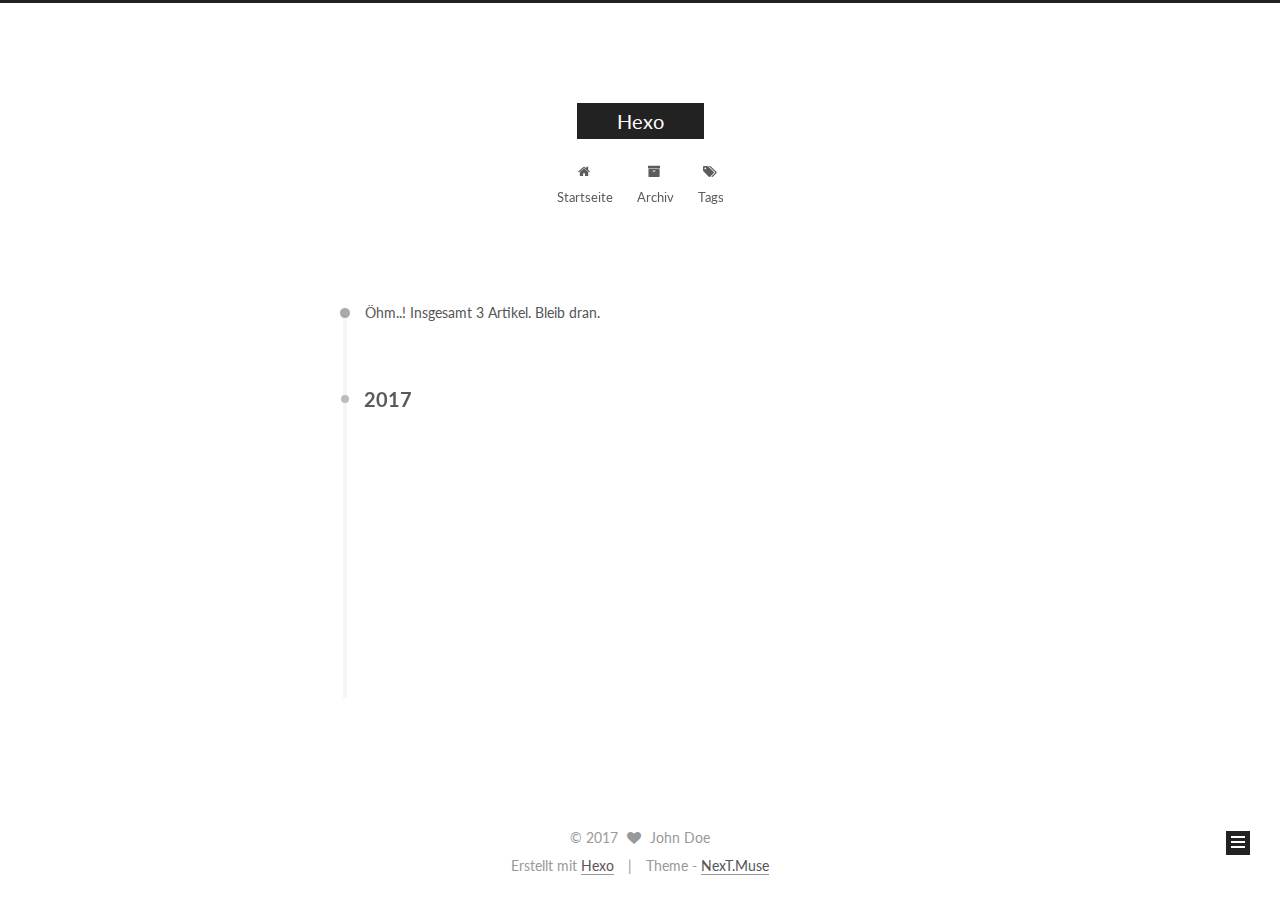
==== commit ff3df5f1: "Site updated: 2017-08-03 23:23:09" ====
--- a/archives/index.html
+++ b/archives/index.html
@@ -256,7 +256,7 @@
         
           
         
-        Öhm..! Insgesamt 2 Artikel. Bleib dran.
+        Öhm..! Insgesamt 3 Artikel. Bleib dran.
       </span>
 
       
@@ -270,6 +270,43 @@
           <div class="collection-title">
             <h2 class="archive-year motion-element" id="archive-year-2017">2017</h2>
           </div>
+        
+        
+
+        
+
+  <article class="post post-type-normal" itemscope itemtype="http://schema.org/Article">
+    <header class="post-header">
+
+      <h2 class="post-title">
+        
+            <a class="post-title-link" href="/2017/08/03/Swift下标语法/" itemprop="url">
+              
+                <span itemprop="name">Swift下标语法</span>
+              
+            </a>
+        
+      </h2>
+
+      <div class="post-meta">
+        <time class="post-time" itemprop="dateCreated"
+              datetime="2017-08-03T23:21:04+08:00"
+              content="2017-08-03" >
+          08-03
+        </time>
+      </div>
+
+    </header>
+  </article>
+
+
+
+      
+
+        
+        
+        
+
         
         
 
@@ -391,7 +428,7 @@
           
             <div class="site-state-item site-state-posts">
               <a href="/archives/">
-                <span class="site-state-item-count">2</span>
+                <span class="site-state-item-count">3</span>
                 <span class="site-state-item-name">Artikel</span>
               </a>
             </div>
--- a/css/main.css
+++ b/css/main.css
@@ -1807,7 +1807,7 @@
   width: 4px;
   height: 4px;
   border-radius: 50%;
-  background: #ff477e;
+  background: #ff091f;
 }
 .links-of-blogroll {
   font-size: 13px;
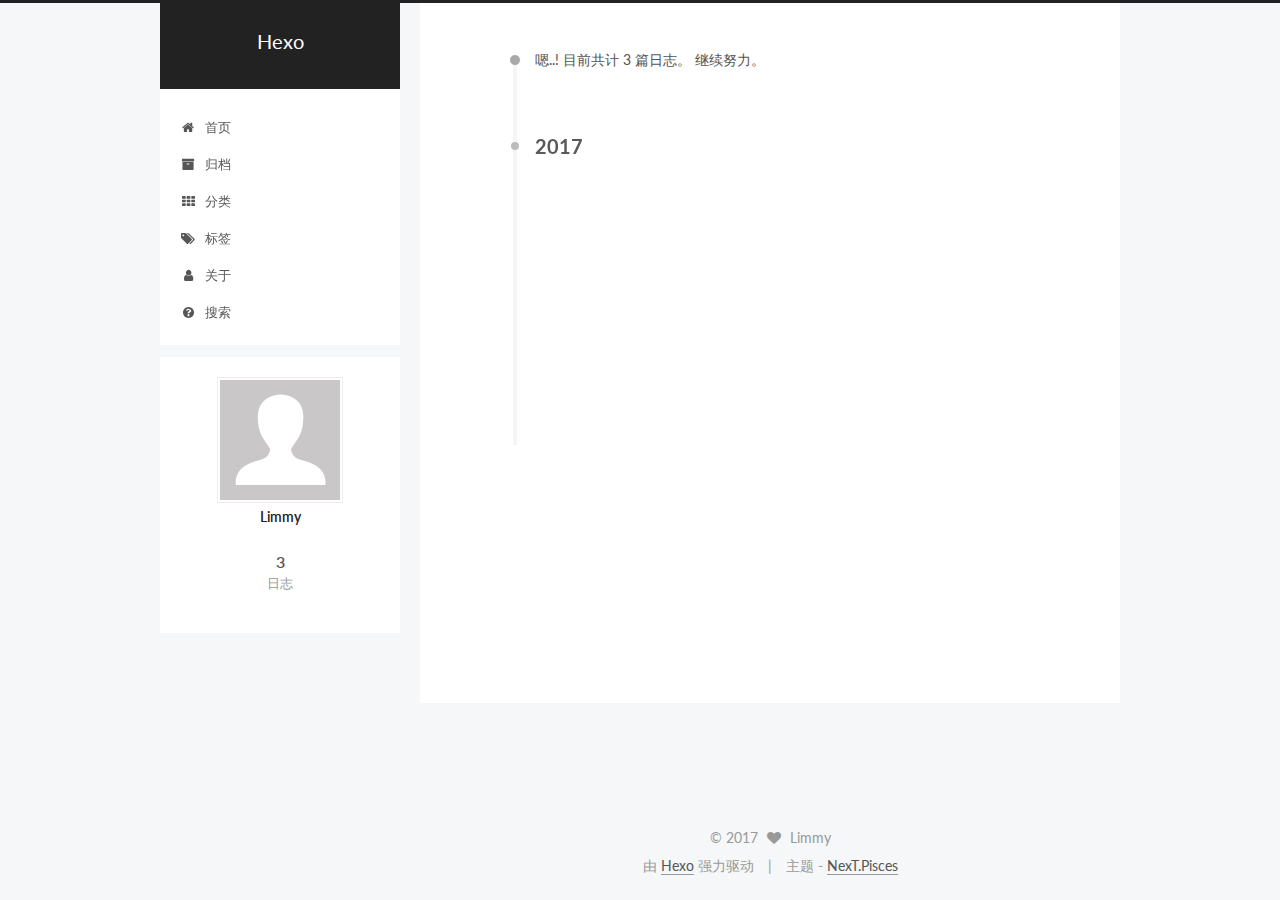
==== commit 7318896a: "Site updated: 2017-08-03 23:55:46" ====
--- a/archives/index.html
+++ b/archives/index.html
@@ -5,7 +5,7 @@
   
 
 
-<html class="theme-next muse use-motion" lang="">
+<html class="theme-next pisces use-motion" lang="zh-Hans">
 <head>
   <meta charset="UTF-8"/>
 <meta http-equiv="X-UA-Compatible" content="IE=edge" />
@@ -98,6 +98,7 @@
 <meta property="og:title" content="Hexo">
 <meta property="og:url" content="http://yoursite.com/archives/index.html">
 <meta property="og:site_name" content="Hexo">
+<meta property="og:locale" content="zh-Hans">
 <meta name="twitter:card" content="summary">
 <meta name="twitter:title" content="Hexo">
 
@@ -107,14 +108,14 @@
   var NexT = window.NexT || {};
   var CONFIG = {
     root: '/',
-    scheme: 'Muse',
+    scheme: 'Pisces',
     sidebar: {"position":"left","display":"post","offset":12,"offset_float":12,"b2t":false,"scrollpercent":false,"onmobile":false},
     fancybox: true,
     tabs: true,
     motion: true,
     duoshuo: {
       userId: '0',
-      author: 'Author'
+      author: '博主'
     },
     algolia: {
       applicationID: '',
@@ -134,7 +135,7 @@
 
 
 
-  <title>Archiv | Hexo</title>
+  <title>归档 | Hexo</title>
   
 
 
@@ -152,7 +153,7 @@
 
 </head>
 
-<body itemscope itemtype="http://schema.org/WebPage" lang="">
+<body itemscope itemtype="http://schema.org/WebPage" lang="zh-Hans">
 
   
   
@@ -196,31 +197,61 @@
       
         
         <li class="menu-item menu-item-home">
-          <a href="/" rel="section">
+          <a href="/首页" rel="section">
             
               <i class="menu-item-icon fa fa-fw fa-home"></i> <br />
             
-            Startseite
+            首页
           </a>
         </li>
       
         
         <li class="menu-item menu-item-archives">
-          <a href="/archives/" rel="section">
+          <a href="/归档" rel="section">
             
               <i class="menu-item-icon fa fa-fw fa-archive"></i> <br />
             
-            Archiv
+            归档
           </a>
         </li>
       
         
+        <li class="menu-item menu-item-categories">
+          <a href="/分类" rel="section">
+            
+              <i class="menu-item-icon fa fa-fw fa-th"></i> <br />
+            
+            分类
+          </a>
+        </li>
+      
+        
         <li class="menu-item menu-item-tags">
-          <a href="/tags/" rel="section">
+          <a href="/标签" rel="section">
             
               <i class="menu-item-icon fa fa-fw fa-tags"></i> <br />
             
-            Tags
+            标签
+          </a>
+        </li>
+      
+        
+        <li class="menu-item menu-item-about">
+          <a href="/关于" rel="section">
+            
+              <i class="menu-item-icon fa fa-fw fa-user"></i> <br />
+            
+            关于
+          </a>
+        </li>
+      
+        
+        <li class="menu-item menu-item-search">
+          <a href="/搜索" rel="section">
+            
+              <i class="menu-item-icon fa fa-fw fa-question-circle"></i> <br />
+            
+            搜索
           </a>
         </li>
       
@@ -256,7 +287,7 @@
         
           
         
-        Öhm..! Insgesamt 3 Artikel. Bleib dran.
+        嗯..! 目前共计 3 篇日志。 继续努力。
       </span>
 
       
@@ -417,8 +448,8 @@
         <div class="site-author motion-element" itemprop="author" itemscope itemtype="http://schema.org/Person">
           <img class="site-author-image" itemprop="image"
                src="/images/avatar.gif"
-               alt="John Doe" />
-          <p class="site-author-name" itemprop="name">John Doe</p>
+               alt="Limmy" />
+          <p class="site-author-name" itemprop="name">Limmy</p>
            
               <p class="site-description motion-element" itemprop="description"></p>
           
@@ -427,9 +458,9 @@
 
           
             <div class="site-state-item site-state-posts">
-              <a href="/archives/">
+              <a href="/归档">
                 <span class="site-state-item-count">3</span>
-                <span class="site-state-item-name">Artikel</span>
+                <span class="site-state-item-name">日志</span>
               </a>
             </div>
           
@@ -478,18 +509,18 @@
   <span class="with-love">
     <i class="fa fa-heart"></i>
   </span>
-  <span class="author" itemprop="copyrightHolder">John Doe</span>
+  <span class="author" itemprop="copyrightHolder">Limmy</span>
 </div>
 
 
 <div class="powered-by">
-  Erstellt mit  <a class="theme-link" href="https://hexo.io">Hexo</a>
+  由 <a class="theme-link" href="https://hexo.io">Hexo</a> 强力驱动
 </div>
 
 <div class="theme-info">
-  Theme -
+  主题 -
   <a class="theme-link" href="https://github.com/iissnan/hexo-theme-next">
-    NexT.Muse
+    NexT.Pisces
   </a>
 </div>
 
@@ -569,6 +600,13 @@
   
   
 
+
+  <script type="text/javascript" src="/js/src/affix.js?v=5.1.2"></script>
+
+  <script type="text/javascript" src="/js/src/schemes/pisces.js?v=5.1.2"></script>
+
+
+
   
   
     <script type="text/javascript" id="motion.page.archive">
--- a/css/main.css
+++ b/css/main.css
@@ -189,7 +189,7 @@
   font-size: 14px;
   line-height: 2;
   color: #555;
-  background: #fff;
+  background: #f5f7f9;
 }
 @media (max-width: 767px) {
   body {
@@ -639,8 +639,8 @@
 @media (min-width: 992px) {
   .full-image.full-image.full-image {
     max-width: none;
-    width: 110%;
-    margin: 25px -5%;
+    width: 118%;
+    margin: 0 -9%;
   }
 }
 .blockquote-center,
@@ -928,7 +928,7 @@
   font-size: 14px;
   color: #fff;
   background: #222;
-  border: 2px solid #222;
+  border: 2px solid #555;
   text-decoration: none;
   border-radius: 0;
   transition-property: background-color;
@@ -939,8 +939,8 @@
 .btn:hover,
 .post-button .btn:hover {
   border-color: #222;
-  color: #222;
-  background: #fff;
+  color: #fff;
+  background: #222;
 }
 .btn-bar {
   display: block;
@@ -1045,7 +1045,7 @@
   width: 24px;
   background: #222;
   font-size: 12px;
-  opacity: 1;
+  opacity: 0.6;
   color: #fff;
   cursor: pointer;
   text-align: center;
@@ -1066,7 +1066,7 @@
   }
 }
 .back-to-top.back-to-top-on {
-  bottom: 19px;
+  bottom: 30px;
 }
 .header {
   background: transparent;
@@ -1115,7 +1115,7 @@
 .site-subtitle {
   margin-top: 10px;
   font-size: 13px;
-  color: #999;
+  color: #ddd;
 }
 .use-motion .brand {
   opacity: 0;
@@ -1188,7 +1188,8 @@
   transition-timing-function: ease-in-out;
   transition-delay: 0s;
 }
-.menu .menu-item a:hover {
+.menu .menu-item a:hover,
+.menu-item-active a {
   border-bottom-color: #222;
 }
 .menu .menu-item .fa {
@@ -1525,10 +1526,10 @@
   margin-top: 50px;
 }
 .post-button .btn {
-  color: #fff;
+  color: #555;
   font-size: 14px;
-  background: #222;
-  border-radius: 0;
+  background: #fff;
+  border-radius: 2px;
   line-height: 2;
   margin: 0 4px 8px 4px;
 }
@@ -1720,20 +1721,20 @@
   display: block;
   margin: 0 auto;
   padding: 2px;
-  max-width: 96px;
+  max-width: 120px;
   height: auto;
-  border: 2px solid #333;
+  border: 1px solid #eee;
 }
 .site-author-name {
-  margin: 5px 0 0;
+  margin: 0;
   text-align: center;
-  color: #f5f5f5;
-  font-weight: normal;
+  color: #222;
+  font-weight: 600;
 }
 .site-description {
-  margin-top: 5px;
+  margin-top: 0;
   text-align: center;
-  font-size: 14px;
+  font-size: 13px;
   color: #999;
 }
 .site-state {
@@ -1745,7 +1746,7 @@
 .site-state-item {
   display: inline-block;
   padding: 0 15px;
-  border-left: 1px solid #333;
+  border-left: 1px solid #eee;
 }
 .site-state-item:first-child {
   border-left: none;
@@ -1758,11 +1759,11 @@
   text-align: center;
   color: inherit;
   font-weight: 600;
-  font-size: 18px;
+  font-size: 16px;
 }
 .site-state-item-name {
   font-size: 13px;
-  color: inherit;
+  color: #999;
 }
 .feed-link {
   margin-top: 20px;
@@ -1807,7 +1808,7 @@
   width: 4px;
   height: 4px;
   border-radius: 50%;
-  background: #ff091f;
+  background: #6ff04a;
 }
 .links-of-blogroll {
   font-size: 13px;
@@ -1837,7 +1838,7 @@
   color: #555;
 }
 .sidebar-nav li:hover {
-  color: #f5f5f5;
+  color: #fc6423;
 }
 .page-post-detail .sidebar-nav-toc {
   padding: 0 5px;
@@ -1846,11 +1847,11 @@
   margin-left: 10px;
 }
 .sidebar-nav .sidebar-nav-active {
-  color: #87daff;
-  border-bottom-color: #87daff;
+  color: #fc6423;
+  border-bottom-color: #fc6423;
 }
 .sidebar-nav .sidebar-nav-active:hover {
-  color: #87daff;
+  color: #fc6423;
 }
 .sidebar-panel {
   display: none;
@@ -1883,12 +1884,12 @@
   transition-timing-function: ease-in-out;
   transition-delay: 0s;
   transition-property: all;
-  color: #999;
-  border-bottom-color: #555;
+  color: #666;
+  border-bottom-color: #ccc;
 }
 .post-toc ol a:hover {
-  color: #ccc;
-  border-bottom-color: #ccc;
+  color: #000;
+  border-bottom-color: #000;
 }
 .post-toc .nav-item {
   overflow: hidden;
@@ -1909,14 +1910,14 @@
   display: block;
 }
 .post-toc .nav .active > a {
-  color: #87daff;
-  border-bottom-color: #87daff;
+  color: #fc6423;
+  border-bottom-color: #fc6423;
 }
 .post-toc .nav .active-current > a {
-  color: #87daff;
+  color: #fc6423;
 }
 .post-toc .nav .active-current > a:hover {
-  color: #87daff;
+  color: #fc6423;
 }
 .footer {
   font-size: 14px;
@@ -2328,6 +2329,16 @@
   transform: translate(-50%, -50%);
   color: #ccc;
 }
+@media (min-width: 768px) and (max-width: 991px) {
+  .busuanzi-count {
+    width: auto;
+  }
+}
+@media (max-width: 767px) {
+  .busuanzi-count {
+    width: auto;
+  }
+}
 .site-uv,
 .site-pv,
 .page-pv {
@@ -2566,83 +2577,395 @@
   }
 }
 .page-post-detail .sidebar-toggle-line {
-  background: #87daff;
+  background: #fc6423;
 }
 .page-post-detail .comments {
   overflow: hidden;
 }
-@media (max-width: 767px) {
-  .header-inner,
-  .container .main-inner,
+.header {
+  position: relative;
+  margin: 0 auto;
+  width: 960px;
+}
+@media (min-width: 768px) and (max-width: 991px) {
+  .header {
+    width: auto;
+  }
+}
+@media (max-width: 767px) {
+  .header {
+    width: auto;
+  }
+}
+.header-inner {
+  position: absolute;
+  top: 0;
+  overflow: hidden;
+  padding: 0;
+  width: 240px;
+  background: #fff;
+  box-shadow: initial;
+  border-radius: initial;
+}
+@media (min-width: 1600px) {
+  .container .header-inner {
+    width: 240px;
+  }
+}
+@media (min-width: 768px) and (max-width: 991px) {
+  .header-inner {
+    position: relative;
+    width: auto;
+    border-radius: initial;
+  }
+}
+@media (max-width: 767px) {
+  .header-inner {
+    position: relative;
+    width: auto;
+    border-radius: initial;
+  }
+}
+.main:before,
+.main:after {
+  content: " ";
+  display: table;
+}
+.main:after {
+  clear: both;
+}
+@media (min-width: 768px) and (max-width: 991px) {
+  .main {
+    padding-bottom: 100px;
+  }
+}
+@media (max-width: 767px) {
+  .main {
+    padding-bottom: 100px;
+  }
+}
+.container .main-inner {
+  width: 960px;
+}
+@media (min-width: 768px) and (max-width: 991px) {
+  .container .main-inner {
+    width: auto;
+  }
+}
+@media (max-width: 767px) {
+  .container .main-inner {
+    width: auto;
+  }
+}
+.content-wrap {
+  float: right;
+  box-sizing: border-box;
+  padding: 40px;
+  width: 700px;
+  background: #fff;
+  min-height: 700px;
+  box-shadow: initial;
+  border-radius: initial;
+}
+@media (min-width: 768px) and (max-width: 991px) {
+  .content-wrap {
+    width: 100%;
+    padding: 20px;
+    border-radius: initial;
+  }
+}
+@media (max-width: 767px) {
+  .content-wrap {
+    width: 100%;
+    padding: 20px;
+    min-height: auto;
+    border-radius: initial;
+  }
+}
+.sidebar {
+  position: static;
+  float: left;
+  margin-top: 300px;
+  width: 240px;
+  background: #f5f7f9;
+  box-shadow: none;
+}
+@media (min-width: 768px) and (max-width: 991px) {
+  .sidebar {
+    display: none;
+  }
+}
+@media (max-width: 767px) {
+  .sidebar {
+    display: none;
+  }
+}
+.sidebar-toggle {
+  display: none;
+}
+.footer-inner {
+  width: 960px;
+  padding-left: 260px;
+}
+@media (min-width: 768px) and (max-width: 991px) {
   .footer-inner {
     width: auto;
-  }
-}
-embed {
-  display: block;
-  margin: 0px auto 25px auto;
-}
-.custom-logo .site-meta-headline {
-  text-align: center;
-}
-.custom-logo .brand {
+    padding-left: 0 !important;
+    padding-right: 0 !important;
+  }
+}
+@media (max-width: 767px) {
+  .footer-inner {
+    width: auto;
+    padding-left: 0 !important;
+    padding-right: 0 !important;
+  }
+}
+.sidebar-position-right .header-inner {
+  right: 0;
+}
+.sidebar-position-right .content-wrap {
+  float: left;
+}
+.sidebar-position-right .sidebar {
+  float: right;
+}
+.sidebar-position-right .footer-inner {
+  padding-left: 0;
+  padding-right: 260px;
+}
+.site-brand-wrapper {
+  position: relative;
+}
+.site-meta {
+  padding: 20px 0;
+  color: #fff;
+  background: #222;
+}
+@media (min-width: 768px) and (max-width: 991px) {
+  .site-meta {
+    box-shadow: 0 0 16px rgba(0,0,0,0.5);
+  }
+}
+@media (max-width: 767px) {
+  .site-meta {
+    box-shadow: 0 0 16px rgba(0,0,0,0.5);
+  }
+}
+.brand {
+  padding: 0;
   background: none;
 }
-.custom-logo .site-title {
-  margin: 10px auto 0;
-  font-size: 24px;
-  color: #222;
-}
-.custom-logo .site-title a {
-  border: none;
-}
-.custom-logo-image {
-  margin: 0 auto;
-  padding: 5px;
-  max-width: 150px;
-  background: #fff;
-}
-@media (max-width: 767px) {
-  .site-nav {
-    position: absolute;
-    left: 0;
-    top: 52px;
-    margin: 0;
-    width: 100%;
-    padding: 0;
-    background: #fff;
-    border-bottom: 1px solid #ddd;
-    z-index: 1;
-  }
-}
-@media (max-width: 767px) {
-  .menu {
-    text-align: left;
-  }
-}
-@media (max-width: 767px) {
-  .menu .menu-item {
-    display: block;
-    margin: 0 10px;
-    vertical-align: top;
-  }
-}
-@media (max-width: 767px) {
-  .menu .menu-item br {
-    display: none;
-  }
-}
-@media (max-width: 767px) {
-  .menu .menu-item a {
-    padding: 5px 10px;
-  }
-}
-.menu .menu-item .fa {
-  margin-right: 0;
+.brand:hover {
+  color: #fff;
+}
+.site-subtitle {
+  margin: 10px 10px 0;
+  font-weight: initial;
 }
 .site-search form {
   display: none;
 }
+.site-nav {
+  border-top: none;
+}
+@media (min-width: 768px) and (max-width: 991px) {
+  .site-nav {
+    display: none !important;
+  }
+}
+@media (min-width: 768px) and (max-width: 991px) {
+  .site-nav-on {
+    display: block !important;
+  }
+}
+.menu .menu-item {
+  display: block;
+  margin: 0;
+}
+.menu .menu-item a {
+  position: relative;
+  box-sizing: border-box;
+  padding: 5px 20px;
+  text-align: left;
+  line-height: inherit;
+  transition-property: background-color;
+  transition-duration: 0.2s;
+  transition-timing-function: ease-in-out;
+  transition-delay: 0s;
+}
+.menu .menu-item a:hover,
+.menu-item-active a {
+  background: #f9f9f9;
+  border-bottom-color: #fff;
+}
+.menu .menu-item br {
+  display: none;
+}
+.menu-item-active a:after {
+  content: " ";
+  position: absolute;
+  top: 50%;
+  margin-top: -3px;
+  right: 15px;
+  width: 6px;
+  height: 6px;
+  border-radius: 50%;
+  background-color: #bbb;
+}
+.btn-bar {
+  background-color: #fff;
+}
+.site-nav-toggle {
+  left: 20px;
+  top: 50%;
+  -webkit-transform: translateY(-50%);
+  -webkit-transform: translateY(-50%);
+  -moz-transform: translateY(-50%);
+  -ms-transform: translateY(-50%);
+  -o-transform: translateY(-50%);
+  transform: translateY(-50%);
+}
+@media (min-width: 768px) and (max-width: 991px) {
+  .site-nav-toggle {
+    display: block;
+  }
+}
+.use-motion .sidebar .motion-element {
+  opacity: 1;
+}
+.sidebar {
+  display: none;
+  right: auto;
+  bottom: auto;
+  -webkit-transform: none;
+}
+.sidebar-inner {
+  box-sizing: border-box;
+  width: 240px;
+  color: #555;
+  background: #fff;
+  box-shadow: initial;
+  border-radius: initial;
+}
+.sidebar-inner.affix {
+  position: fixed;
+  top: 12px;
+}
+.site-overview {
+  margin: 0 2px;
+  text-align: left;
+}
+.site-author:before,
+.site-author:after {
+  content: " ";
+  display: table;
+}
+.site-author:after {
+  clear: both;
+}
+.sidebar a {
+  color: #555;
+}
+.sidebar a:hover {
+  color: #222;
+}
+.links-of-author-item a:before {
+  display: none;
+}
+.links-of-author-item a {
+  border-bottom: none;
+  text-decoration: underline;
+}
+.feed-link {
+  border-top: 1px dotted #ccc;
+  border-bottom: 1px dotted #ccc;
+  text-align: center;
+}
+.feed-link a {
+  display: block;
+  color: #fc6423;
+  border: none;
+}
+.feed-link a:hover {
+  background: none;
+  color: #e34603;
+}
+.feed-link a:hover i {
+  color: #e34603;
+}
+.links-of-author:before,
+.links-of-author:after {
+  content: " ";
+  display: table;
+}
+.links-of-author:after {
+  clear: both;
+}
+.links-of-author-item {
+  margin: 5px 0 0;
+  width: 50%;
+}
+.links-of-author-item a {
+  box-sizing: border-box;
+  display: inline-block;
+  margin-right: 0;
+  margin-bottom: 0;
+  padding: 0 5px;
+  overflow: hidden;
+  white-space: nowrap;
+  text-overflow: ellipsis;
+}
+.links-of-author-item a {
+  display: block;
+  text-decoration: none;
+}
+.links-of-author-item a:hover {
+  border-radius: 4px;
+  background: #eee;
+}
+.links-of-author-item .fa {
+  margin-right: 2px;
+  font-size: 16px;
+}
+.links-of-author-item .fa-globe {
+  font-size: 15px;
+}
+.links-of-blogroll {
+  margin-top: 20px;
+  padding: 3px 0 0;
+  border-top: 1px dotted #ccc;
+}
+.links-of-blogroll-title {
+  margin-top: 0;
+}
+.links-of-blogroll-item {
+  padding: 0;
+}
+.links-of-blogroll-inline:before,
+.links-of-blogroll-inline:after {
+  content: " ";
+  display: table;
+}
+.links-of-blogroll-inline:after {
+  clear: both;
+}
 .links-of-blogroll-inline .links-of-blogroll-item {
-  display: inline-block;
-}
+  margin: 5px 0 0;
+  width: 50%;
+}
+.links-of-blogroll-inline .links-of-blogroll-item a {
+  box-sizing: border-box;
+  display: inline-block;
+  margin-right: 0;
+  margin-bottom: 0;
+  padding: 0 5px;
+  overflow: hidden;
+  white-space: nowrap;
+  text-overflow: ellipsis;
+}
+@media (max-width: 767px) {
+  .post-body {
+    text-align: justify;
+  }
+}
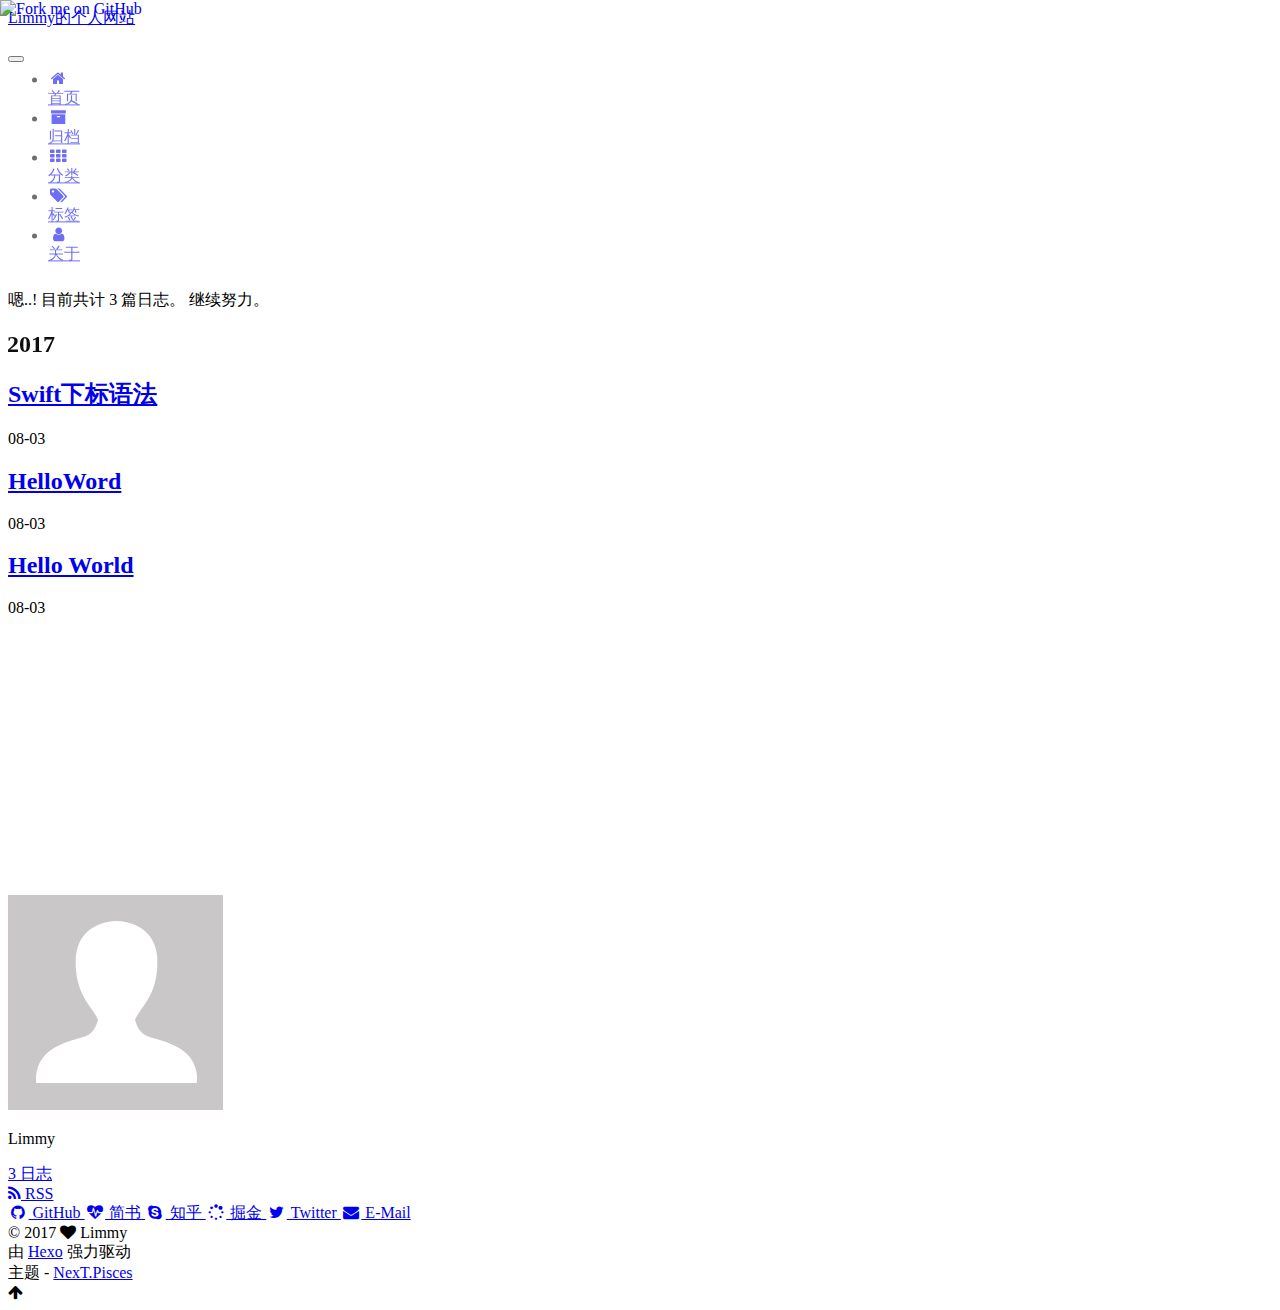
==== commit a0868f01: "Site updated: 2017-08-04 22:41:06" ====
--- a/archives/index.html
+++ b/archives/index.html
@@ -84,6 +84,8 @@
 
 
 
+  <link rel="alternate" href="/atom.xml" title="Limmy的个人网站" type="application/atom+xml" />
+
 
 
 
@@ -95,12 +97,12 @@
 
 
 <meta property="og:type" content="website">
-<meta property="og:title" content="Hexo">
+<meta property="og:title" content="Limmy的个人网站">
 <meta property="og:url" content="http://yoursite.com/archives/index.html">
-<meta property="og:site_name" content="Hexo">
+<meta property="og:site_name" content="Limmy的个人网站">
 <meta property="og:locale" content="zh-Hans">
 <meta name="twitter:card" content="summary">
-<meta name="twitter:title" content="Hexo">
+<meta name="twitter:title" content="Limmy的个人网站">
 
 
 
@@ -135,7 +137,7 @@
 
 
 
-  <title>归档 | Hexo</title>
+  <title>归档 | Limmy的个人网站</title>
   
 
 
@@ -162,6 +164,8 @@
 
   <div class="container sidebar-position-left  page-archive  ">
     <div class="headband"></div>
+
+    <a href="https://github.com/DeveloperMin"><img style="position: absolute; top: 0; left: 0; border: 0;" src="https://camo.githubusercontent.com/82b228a3648bf44fc1163ef44c62fcc60081495e/68747470733a2f2f73332e616d617a6f6e6177732e636f6d2f6769746875622f726962626f6e732f666f726b6d655f6c6566745f7265645f6161303030302e706e67" alt="Fork me on GitHub" data-canonical-src="https://s3.amazonaws.com/github/ribbons/forkme_left_red_aa0000.png"></a>
 
     <header id="header" class="header" itemscope itemtype="http://schema.org/WPHeader">
       <div class="header-inner"><div class="site-brand-wrapper">
@@ -171,7 +175,7 @@
     <div class="custom-logo-site-title">
       <a href="/"  class="brand" rel="start">
         <span class="logo-line-before"><i></i></span>
-        <span class="site-title">Hexo</span>
+        <span class="site-title">Limmy的个人网站</span>
         <span class="logo-line-after"><i></i></span>
       </a>
     </div>
@@ -245,16 +249,6 @@
           </a>
         </li>
       
-        
-        <li class="menu-item menu-item-search">
-          <a href="/搜索" rel="section">
-            
-              <i class="menu-item-icon fa fa-fw fa-question-circle"></i> <br />
-            
-            搜索
-          </a>
-        </li>
-      
 
       
     </ul>
@@ -472,8 +466,83 @@
         </nav>
 
         
+          <div class="feed-link motion-element">
+            <a href="/atom.xml" rel="alternate">
+              <i class="fa fa-rss"></i>
+              RSS
+            </a>
+          </div>
+        
 
         <div class="links-of-author motion-element">
+          
+            
+              <span class="links-of-author-item">
+                <a href="https://github.com/DeveloperMin" target="_blank" title="GitHub">
+                  
+                    <i class="fa fa-fw fa-github"></i>
+                  
+                    
+                      GitHub
+                    
+                </a>
+              </span>
+            
+              <span class="links-of-author-item">
+                <a href="http://www.jianshu.com/u/7f5164a8852c" target="_blank" title="简书">
+                  
+                    <i class="fa fa-fw fa-heartbeat"></i>
+                  
+                    
+                      简书
+                    
+                </a>
+              </span>
+            
+              <span class="links-of-author-item">
+                <a href="https://www.zhihu.com/people/limmy-70-14/activities" target="_blank" title="知乎">
+                  
+                    <i class="fa fa-fw fa-skype"></i>
+                  
+                    
+                      知乎
+                    
+                </a>
+              </span>
+            
+              <span class="links-of-author-item">
+                <a href="https://juejin.im/user/59092afda22b9d0065f8ca71" target="_blank" title="掘金">
+                  
+                    <i class="fa fa-fw fa-spinner"></i>
+                  
+                    
+                      掘金
+                    
+                </a>
+              </span>
+            
+              <span class="links-of-author-item">
+                <a href="https://twitter.com/lixingmin0214" target="_blank" title="Twitter">
+                  
+                    <i class="fa fa-fw fa-twitter"></i>
+                  
+                    
+                      Twitter
+                    
+                </a>
+              </span>
+            
+              <span class="links-of-author-item">
+                <a href="lixingming02@163.com" target="_blank" title="E-Mail">
+                  
+                    <i class="fa fa-fw fa-envelope"></i>
+                  
+                    
+                      E-Mail
+                    
+                </a>
+              </span>
+            
           
         </div>
 
